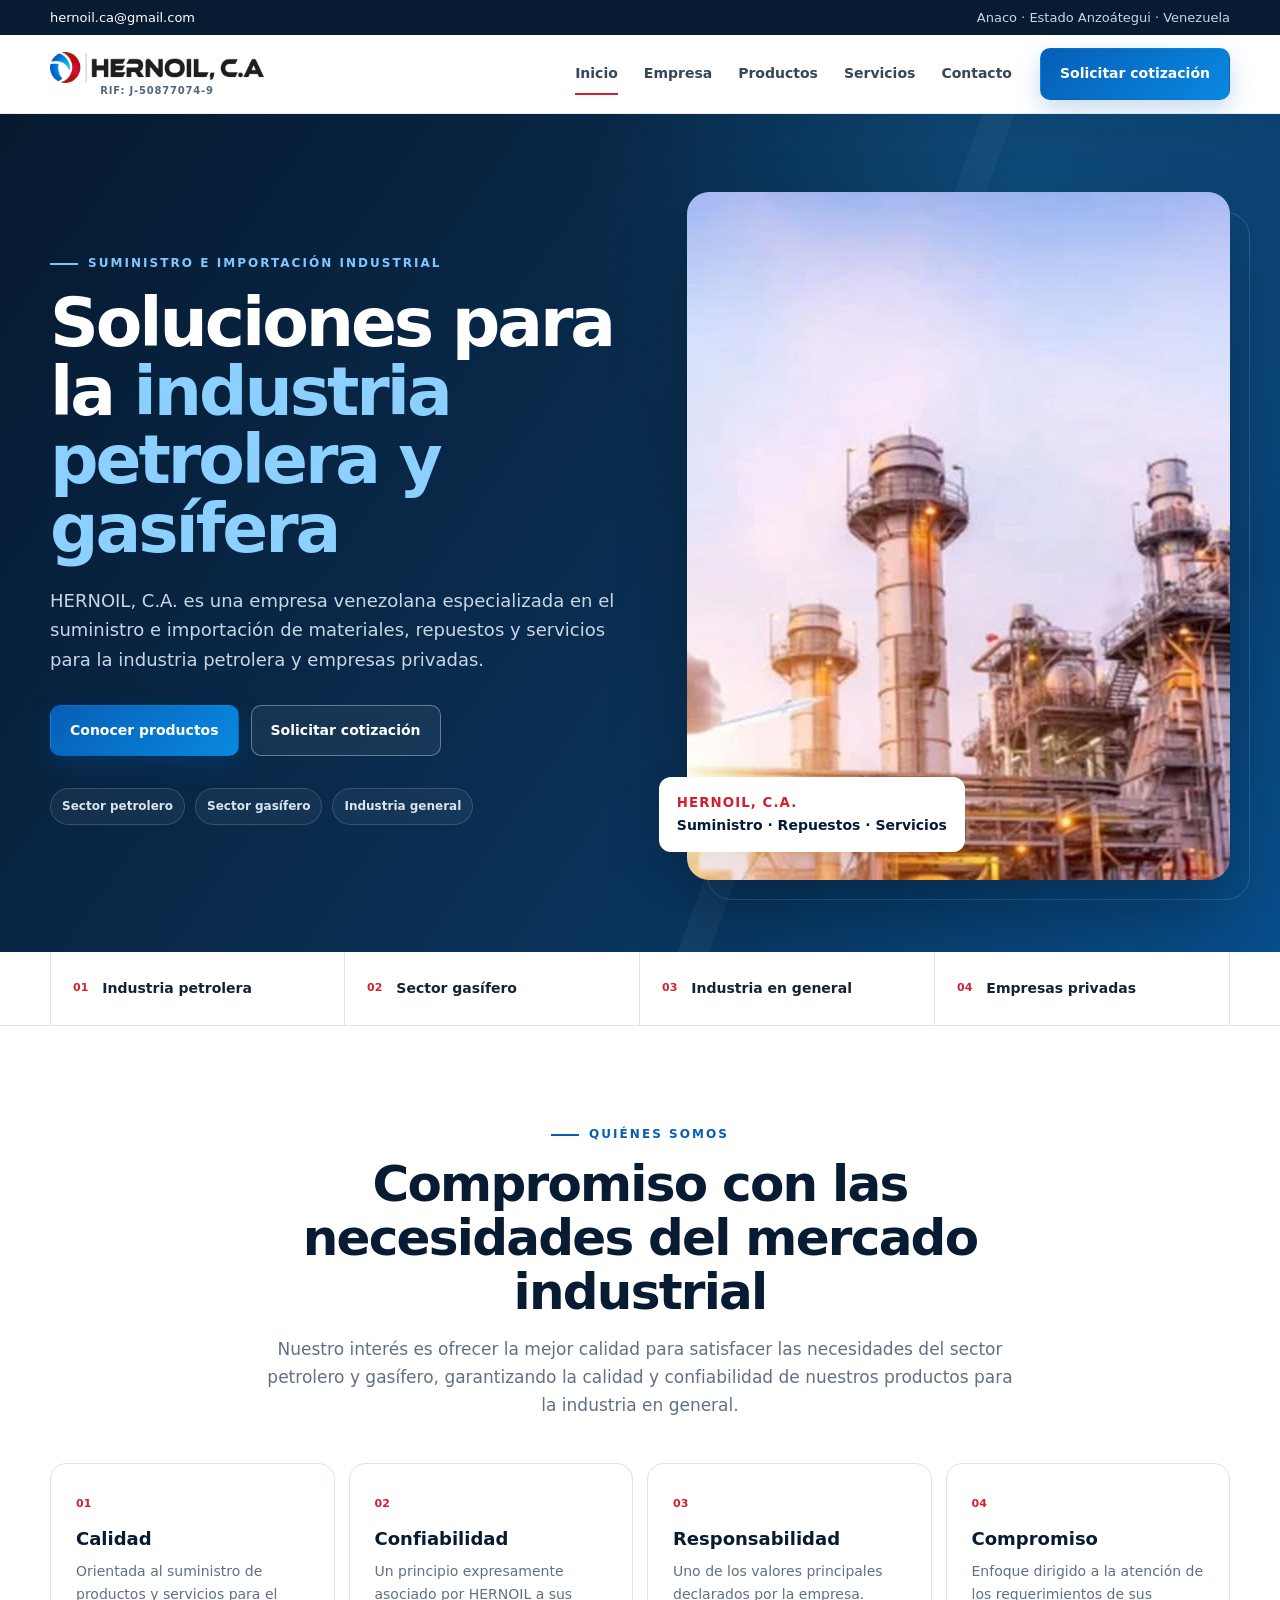
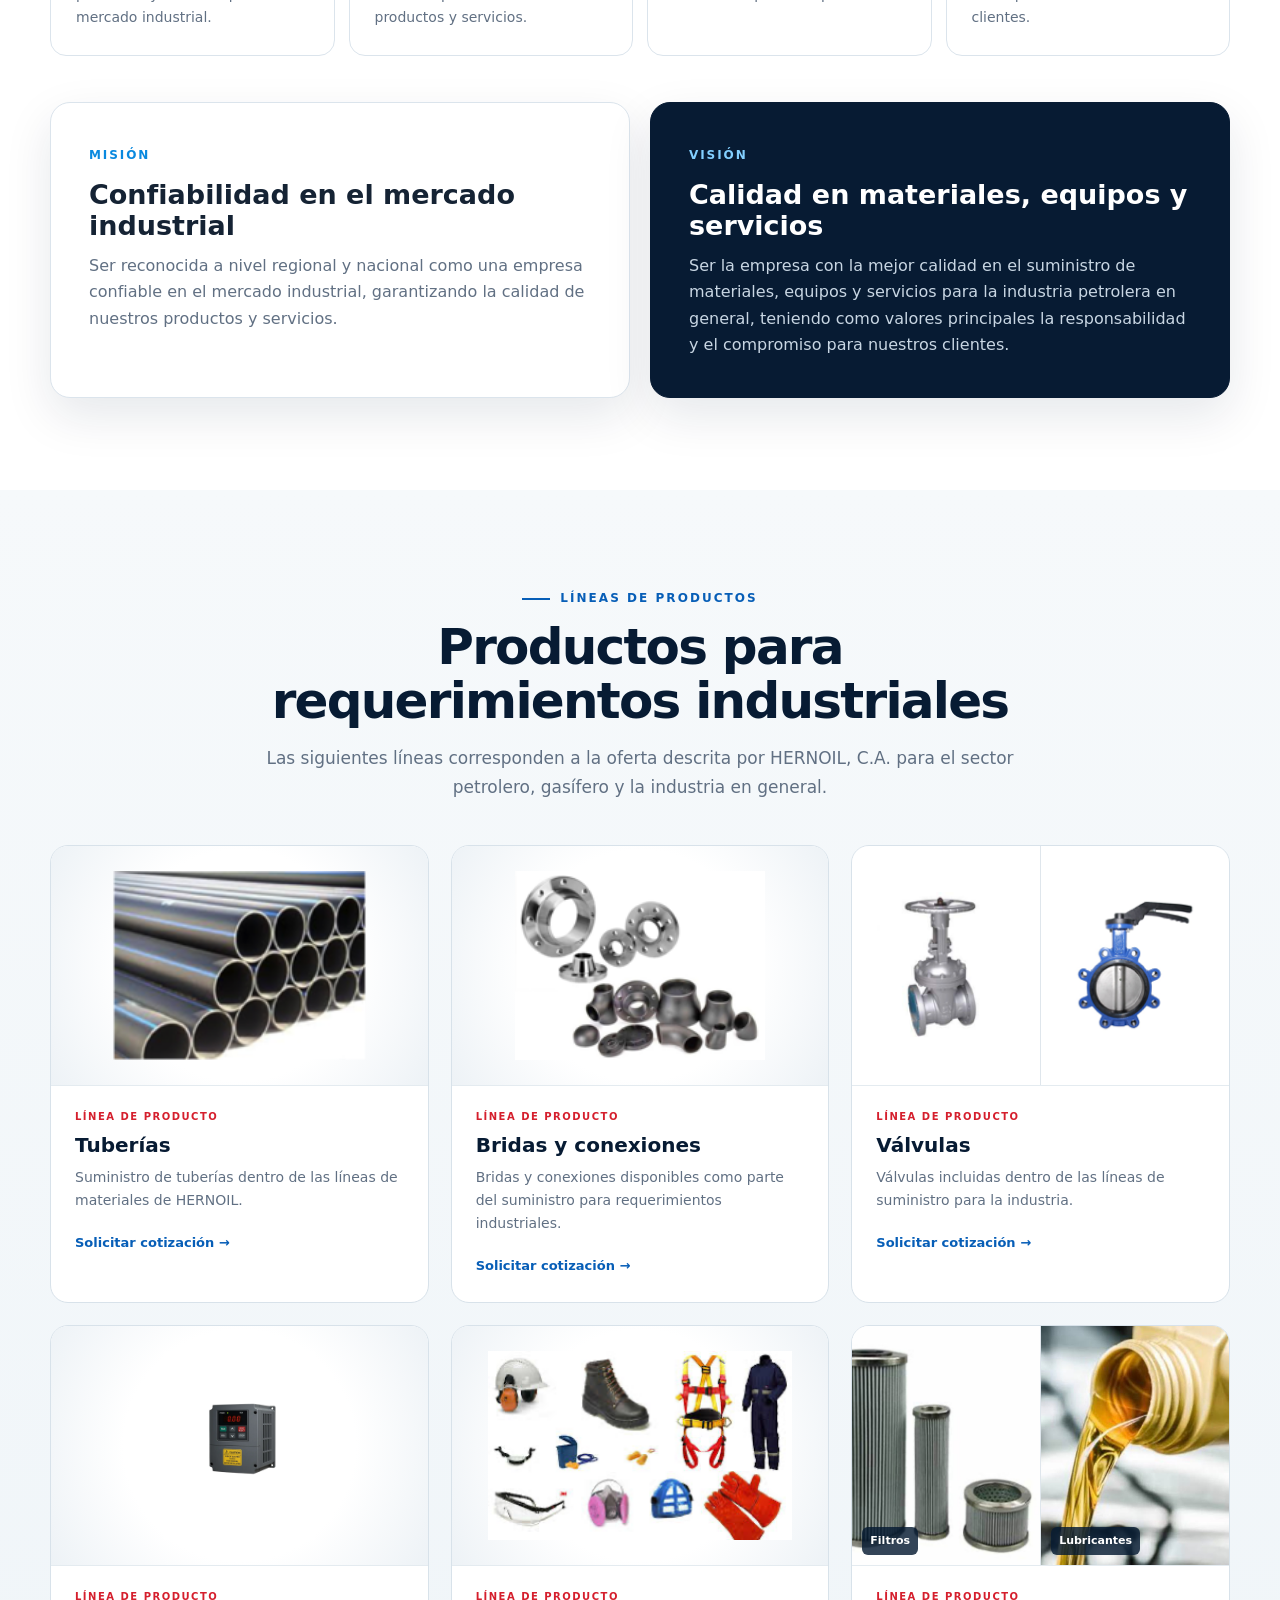
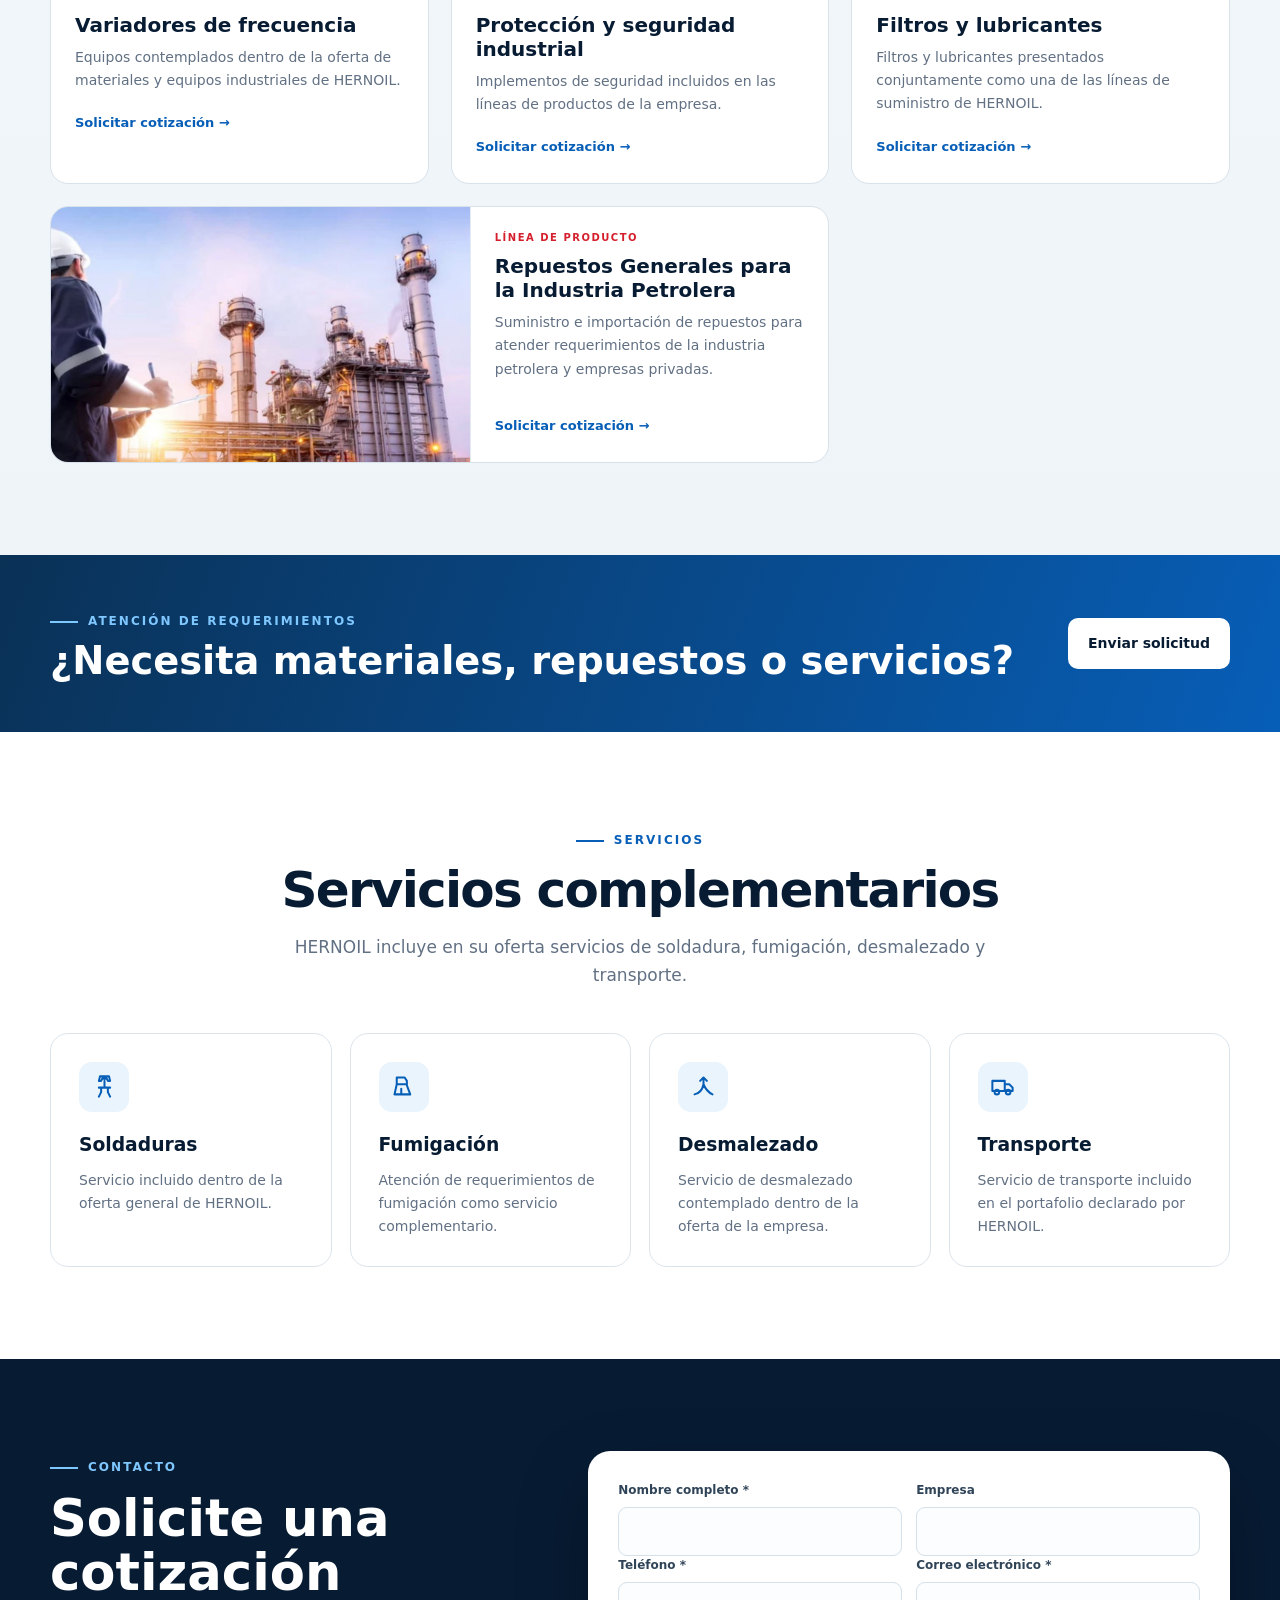
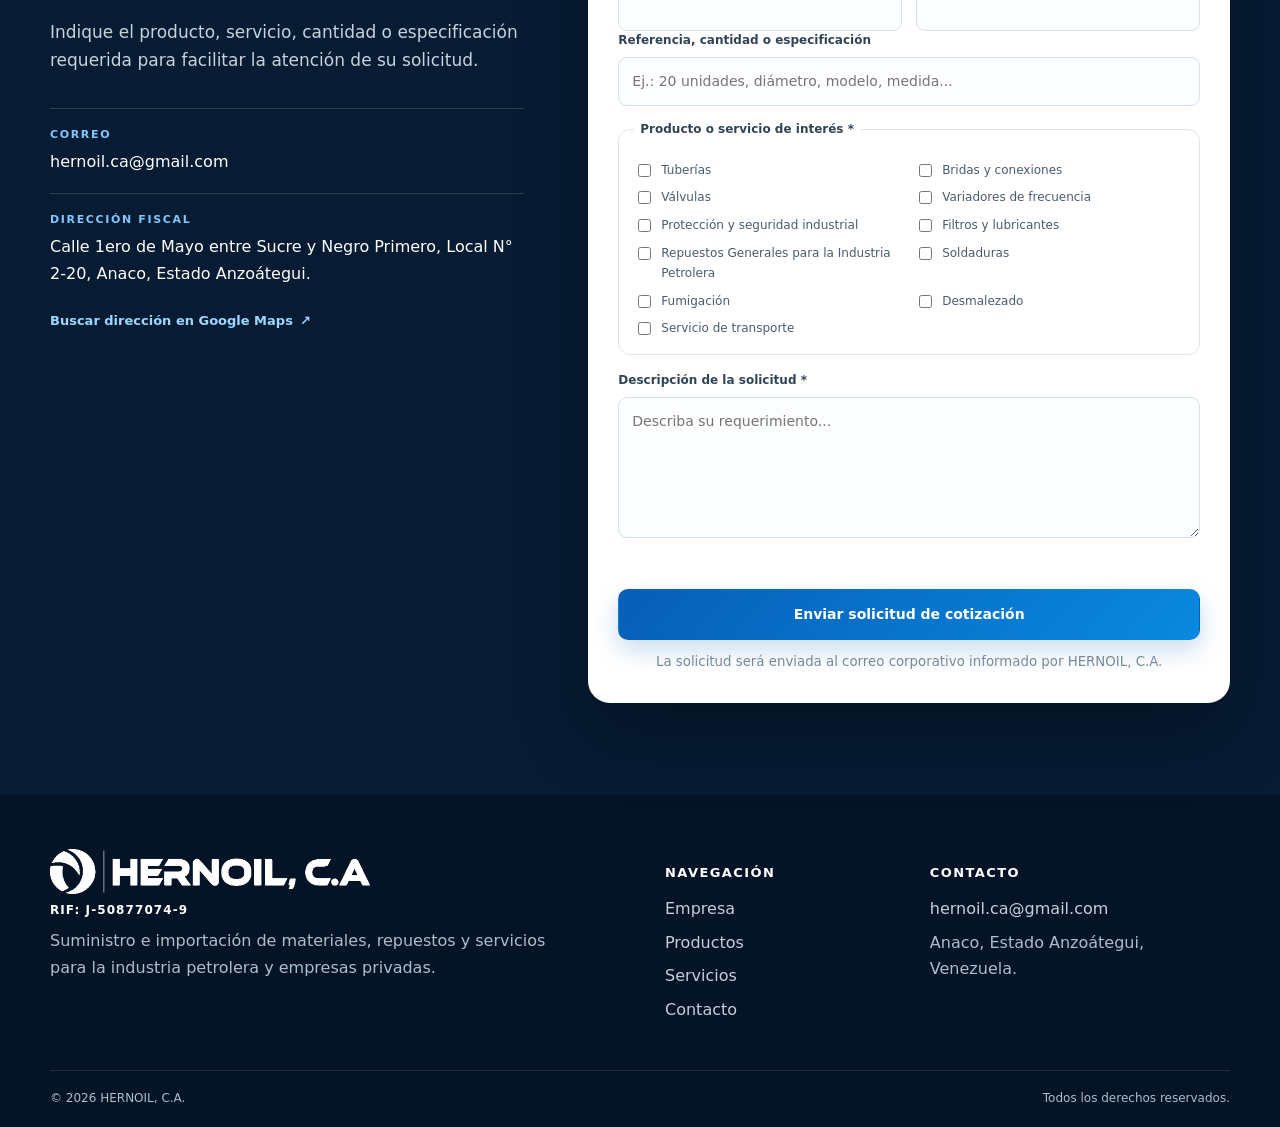
==== index.html @ 05913f34 "Add files via upload" ====
<!doctype html>
<html lang="es">
<head>
  <meta charset="utf-8">
  <meta name="viewport" content="width=device-width, initial-scale=1">
  <meta name="theme-color" content="#071b33">
  <meta name="description" content="HERNOIL, C.A. ofrece suministro e importación de tuberías, válvulas, repuestos, filtros, lubricantes y servicios para la industria petrolera y gasífera en Venezuela.">
  <meta name="robots" content="index,follow,max-image-preview:large,max-snippet:-1,max-video-preview:-1">
  <link rel="canonical" href="https://hernoil.com/">
  <link rel="alternate" hreflang="es-VE" href="https://hernoil.com/">
  <link rel="alternate" hreflang="x-default" href="https://hernoil.com/">

  <meta property="og:type" content="website">
  <meta property="og:locale" content="es_VE">
  <meta property="og:site_name" content="HERNOIL, C.A.">
  <meta property="og:title" content="HERNOIL, C.A. | Suministros para la Industria Petrolera en Venezuela">
  <meta property="og:description" content="Tuberías, válvulas, repuestos, filtros, lubricantes y servicios para la industria petrolera y gasífera.">
  <meta property="og:url" content="https://hernoil.com/">
  <meta property="og:image" content="https://hernoil.com/images/repuestos-industria.jpg">
  <meta property="og:image:alt" content="HERNOIL, C.A. - Suministros para la industria petrolera">

  <meta name="twitter:card" content="summary_large_image">
  <meta name="twitter:title" content="HERNOIL, C.A. | Suministros para la Industria Petrolera en Venezuela">
  <meta name="twitter:description" content="Tuberías, válvulas, repuestos, filtros, lubricantes y servicios para la industria petrolera y gasífera.">
  <meta name="twitter:image" content="https://hernoil.com/images/repuestos-industria.jpg">

  <title>HERNOIL, C.A. | Suministros para la Industria Petrolera en Venezuela</title>
  <link rel="icon" href="images/favicon.png" type="image/png">
  <link rel="stylesheet" href="styles.css">
  <script type="application/ld+json">
  {
    "@context": "https://schema.org",
    "@graph": [
      {
        "@type": "Organization",
        "@id": "https://hernoil.com/#organization",
        "name": "HERNOIL, C.A.",
        "url": "https://hernoil.com/",
        "logo": "https://hernoil.com/images/logo.png",
        "image": "https://hernoil.com/images/repuestos-industria.jpg",
        "email": "hernoil.ca@gmail.com",
        "taxID": "J-50877074-9",
        "description": "Empresa venezolana especializada en el suministro e importación de materiales, repuestos y servicios para la industria petrolera, gasífera y empresas privadas.",
        "address": {
          "@type": "PostalAddress",
          "streetAddress": "Calle 1ero de Mayo entre Sucre y Negro Primero, Local N° 2-20",
          "addressLocality": "Anaco",
          "addressRegion": "Anzoátegui",
          "addressCountry": "VE"
        }
      },
      {
        "@type": "WebSite",
        "@id": "https://hernoil.com/#website",
        "url": "https://hernoil.com/",
        "name": "HERNOIL, C.A.",
        "inLanguage": "es-VE",
        "publisher": {
          "@id": "https://hernoil.com/#organization"
        }
      }
    ]
  }
  </script>
</head>
<body>
  <a class="skip-link" href="#contenido">Ir al contenido</a>

  <div class="utility-bar">
    <div class="container utility-inner">
      <a href="mailto:hernoil.ca@gmail.com">hernoil.ca@gmail.com</a>
      <span>Anaco · Estado Anzoátegui · Venezuela</span>
    </div>
  </div>

  <header class="site-header" id="header">
    <div class="container header-inner">
      <a class="brand" href="#inicio" aria-label="HERNOIL, C.A. - Inicio">
        <img src="images/logo.png" alt="HERNOIL, C.A." width="1180" height="167">
        <span class="brand-rif">RIF: J-50877074-9</span>
      </a>
      <button class="menu-toggle" id="menuToggle" type="button" aria-label="Abrir menú" aria-expanded="false" aria-controls="navPrincipal">
        <span></span><span></span><span></span>
      </button>
      <nav class="nav" id="navPrincipal" aria-label="Navegación principal">
        <a href="#inicio">Inicio</a>
        <a href="#empresa">Empresa</a>
        <a href="#productos">Productos</a>
        <a href="#servicios">Servicios</a>
        <a href="#contacto">Contacto</a>
      </nav>
      <a class="btn btn-primary header-cta" href="#contacto">Solicitar cotización</a>
    </div>
  </header>

  <main id="contenido">
    <section class="hero" id="inicio">
      <div class="hero-grid container">
        <div class="hero-copy reveal">
          <span class="eyebrow eyebrow-light">Suministro e importación industrial</span>
          <h1>Soluciones para la <strong>industria petrolera y gasífera</strong></h1>
          <p>HERNOIL, C.A. es una empresa venezolana especializada en el suministro e importación de materiales, repuestos y servicios para la industria petrolera y empresas privadas.</p>
          <div class="hero-actions">
            <a class="btn btn-primary" href="#productos">Conocer productos</a>
            <a class="btn btn-ghost" href="#contacto">Solicitar cotización</a>
          </div>
          <div class="hero-meta" aria-label="Ámbitos de atención">
            <span>Sector petrolero</span><span>Sector gasífero</span><span>Industria general</span>
          </div>
        </div>
        <div class="hero-visual reveal" aria-hidden="true">
          <img src="images/repuestos-industria.jpg" alt="" width="1130" height="688">
          <div class="hero-visual-card">
            <small>HERNOIL, C.A.</small>
            <strong>Suministro · Repuestos · Servicios</strong>
          </div>
        </div>
      </div>
    </section>

    <section class="sector-strip" aria-label="Sectores atendidos">
      <div class="container sector-grid">
        <div><span>01</span><strong>Industria petrolera</strong></div>
        <div><span>02</span><strong>Sector gasífero</strong></div>
        <div><span>03</span><strong>Industria en general</strong></div>
        <div><span>04</span><strong>Empresas privadas</strong></div>
      </div>
    </section>

    <section class="section" id="empresa">
      <div class="container">
        <div class="section-heading reveal">
          <span class="eyebrow">Quiénes somos</span>
          <h2>Compromiso con las necesidades del mercado industrial</h2>
          <p>Nuestro interés es ofrecer la mejor calidad para satisfacer las necesidades del sector petrolero y gasífero, garantizando la calidad y confiabilidad de nuestros productos para la industria en general.</p>
        </div>

        <div class="values-grid reveal">
          <article><span class="value-index">01</span><h3>Calidad</h3><p>Orientada al suministro de productos y servicios para el mercado industrial.</p></article>
          <article><span class="value-index">02</span><h3>Confiabilidad</h3><p>Un principio expresamente asociado por HERNOIL a sus productos y servicios.</p></article>
          <article><span class="value-index">03</span><h3>Responsabilidad</h3><p>Uno de los valores principales declarados por la empresa.</p></article>
          <article><span class="value-index">04</span><h3>Compromiso</h3><p>Enfoque dirigido a la atención de los requerimientos de sus clientes.</p></article>
        </div>

        <div class="mission-grid">
          <article class="mission-card reveal">
            <span class="mission-label">Misión</span>
            <h3>Confiabilidad en el mercado industrial</h3>
            <p>Ser reconocida a nivel regional y nacional como una empresa confiable en el mercado industrial, garantizando la calidad de nuestros productos y servicios.</p>
          </article>
          <article class="mission-card mission-card-dark reveal">
            <span class="mission-label">Visión</span>
            <h3>Calidad en materiales, equipos y servicios</h3>
            <p>Ser la empresa con la mejor calidad en el suministro de materiales, equipos y servicios para la industria petrolera en general, teniendo como valores principales la responsabilidad y el compromiso para nuestros clientes.</p>
          </article>
        </div>
      </div>
    </section>

    <section class="section section-soft" id="productos">
      <div class="container">
        <div class="section-heading reveal">
          <span class="eyebrow">Líneas de productos</span>
          <h2>Productos para requerimientos industriales</h2>
          <p>Las siguientes líneas corresponden a la oferta descrita por HERNOIL, C.A. para el sector petrolero, gasífero y la industria en general.</p>
        </div>

        <div class="products-grid">
          <article class="product-card reveal">
            <div class="product-media product-media-contain"><img src="images/tuberias.png" alt="Tuberías industriales" loading="lazy"></div>
            <div class="product-body"><span class="product-kicker">Línea de producto</span><h3>Tuberías</h3><p>Suministro de tuberías dentro de las líneas de materiales de HERNOIL.</p><button class="text-link quote-product" data-product="Tuberías">Solicitar cotización <span>→</span></button></div>
          </article>

          <article class="product-card reveal">
            <div class="product-media product-media-contain"><img src="images/bridas-conexiones.png" alt="Bridas y conexiones industriales" loading="lazy"></div>
            <div class="product-body"><span class="product-kicker">Línea de producto</span><h3>Bridas y conexiones</h3><p>Bridas y conexiones disponibles como parte del suministro para requerimientos industriales.</p><button class="text-link quote-product" data-product="Bridas y Conexiones">Solicitar cotización <span>→</span></button></div>
          </article>

          <article class="product-card reveal">
            <div class="product-media product-media-split">
              <img src="images/valvula-compuerta.png" alt="Válvula industrial" loading="lazy">
              <img src="images/valvula-mariposa.png" alt="Válvula mariposa industrial" loading="lazy">
            </div>
            <div class="product-body"><span class="product-kicker">Línea de producto</span><h3>Válvulas</h3><p>Válvulas incluidas dentro de las líneas de suministro para la industria.</p><button class="text-link quote-product" data-product="Válvulas">Solicitar cotización <span>→</span></button></div>
          </article>

          <article class="product-card reveal">
            <div class="product-media product-media-contain"><img src="images/variador-frecuencia.png" alt="Variador de frecuencia" loading="lazy"></div>
            <div class="product-body"><span class="product-kicker">Línea de producto</span><h3>Variadores de frecuencia</h3><p>Equipos contemplados dentro de la oferta de materiales y equipos industriales de HERNOIL.</p><button class="text-link quote-product" data-product="Variadores de Frecuencia">Solicitar cotización <span>→</span></button></div>
          </article>

          <article class="product-card reveal">
            <div class="product-media product-media-contain"><img src="images/seguridad-industrial.png" alt="Implementos de protección y seguridad industrial" loading="lazy"></div>
            <div class="product-body"><span class="product-kicker">Línea de producto</span><h3>Protección y seguridad industrial</h3><p>Implementos de seguridad incluidos en las líneas de productos de la empresa.</p><button class="text-link quote-product" data-product="Protección y Seguridad Industrial">Solicitar cotización <span>→</span></button></div>
          </article>

          <article class="product-card product-card-featured reveal">
            <div class="product-media product-media-duo">
              <figure><img src="images/filtros.jpg" alt="Filtros industriales" loading="lazy"><figcaption>Filtros</figcaption></figure>
              <figure><img src="images/lubricantes.jpg" alt="Lubricantes" loading="lazy"><figcaption>Lubricantes</figcaption></figure>
            </div>
            <div class="product-body"><span class="product-kicker">Línea de producto</span><h3>Filtros y lubricantes</h3><p>Filtros y lubricantes presentados conjuntamente como una de las líneas de suministro de HERNOIL.</p><button class="text-link quote-product" data-product="Filtros y Lubricantes">Solicitar cotización <span>→</span></button></div>
          </article>

          <article class="product-card product-card-wide reveal">
            <div class="product-media product-media-cover"><img src="images/repuestos-industria.jpg" alt="Instalación de la industria petrolera" loading="lazy"></div>
            <div class="product-body"><span class="product-kicker">Línea de producto</span><h3>Repuestos Generales para la Industria Petrolera</h3><p>Suministro e importación de repuestos para atender requerimientos de la industria petrolera y empresas privadas.</p><button class="text-link quote-product" data-product="Repuestos Generales para la Industria Petrolera">Solicitar cotización <span>→</span></button></div>
          </article>
        </div>
      </div>
    </section>

    <section class="cta-band">
      <div class="container cta-band-inner reveal">
        <div><span class="eyebrow eyebrow-light">Atención de requerimientos</span><h2>¿Necesita materiales, repuestos o servicios?</h2></div>
        <a href="#contacto" class="btn btn-light">Enviar solicitud</a>
      </div>
    </section>

    <section class="section" id="servicios">
      <div class="container">
        <div class="section-heading reveal">
          <span class="eyebrow">Servicios</span>
          <h2>Servicios complementarios</h2>
          <p>HERNOIL incluye en su oferta servicios de soldadura, fumigación, desmalezado y transporte.</p>
        </div>
        <div class="services-grid">
          <article class="service-card reveal"><div class="service-icon" aria-hidden="true"><svg viewBox="0 0 24 24"><path d="M8 3h8l1 4h-2l-1-2h-4L9 7H7l1-4Zm4 4v5m-5 1h10m-8 0v4l-2 4m8-8v4l2 4"/></svg></div><h3>Soldaduras</h3><p>Servicio incluido dentro de la oferta general de HERNOIL.</p></article>
          <article class="service-card reveal"><div class="service-icon" aria-hidden="true"><svg viewBox="0 0 24 24"><path d="M6 4h7l2 3v4m-9-7v6m0 0h9m-9 0-2 9h14l-3-8m-5 3v4"/></svg></div><h3>Fumigación</h3><p>Atención de requerimientos de fumigación como servicio complementario.</p></article>
          <article class="service-card reveal"><div class="service-icon" aria-hidden="true"><svg viewBox="0 0 24 24"><path d="M4 19c5-1 7-4 8-9 2 5 4 7 8 9M12 10V4m-3 3 3-3 3 3"/></svg></div><h3>Desmalezado</h3><p>Servicio de desmalezado contemplado dentro de la oferta de la empresa.</p></article>
          <article class="service-card reveal"><div class="service-icon" aria-hidden="true"><svg viewBox="0 0 24 24"><path d="M3 7h11v9H3V7Zm11 3h4l3 3v3h-7v-6ZM7 19a2 2 0 1 0 0-4 2 2 0 0 0 0 4Zm10 0a2 2 0 1 0 0-4 2 2 0 0 0 0 4Z"/></svg></div><h3>Transporte</h3><p>Servicio de transporte incluido en el portafolio declarado por HERNOIL.</p></article>
        </div>
      </div>
    </section>

    <section class="section section-contact" id="contacto">
      <div class="container contact-grid">
        <div class="contact-copy reveal">
          <span class="eyebrow eyebrow-light">Contacto</span>
          <h2>Solicite una cotización</h2>
          <p>Indique el producto, servicio, cantidad o especificación requerida para facilitar la atención de su solicitud.</p>
          <div class="contact-list">
            <div><span>Correo</span><a href="mailto:hernoil.ca@gmail.com">hernoil.ca@gmail.com</a></div>
            <div><span>Dirección fiscal</span><p>Calle 1ero de Mayo entre Sucre y Negro Primero, Local N° 2-20, Anaco, Estado Anzoátegui.</p></div>
          </div>
          <a class="map-link" target="_blank" rel="noopener noreferrer" href="https://www.google.com/maps/search/?api=1&query=Calle+1ero+de+Mayo+entre+Sucre+y+Negro+Primero+Anaco+Anzoategui+Venezuela">Buscar dirección en Google Maps <span>↗</span></a>
        </div>

        <form class="quote-form reveal" id="cotizacionForm" action="https://formsubmit.co/hernoil.ca@gmail.com" method="POST">
          <input type="hidden" name="_subject" value="Nueva solicitud de cotización - HERNOIL, C.A.">
          <input type="hidden" name="_captcha" value="false">
          <input type="hidden" name="_template" value="table">
          <input type="hidden" name="Productos_y_servicios_seleccionados" id="seleccionResumen">
          <div class="form-row">
            <label><span>Nombre completo *</span><input type="text" name="Nombre" autocomplete="name" required></label>
            <label><span>Empresa</span><input type="text" name="Empresa" autocomplete="organization"></label>
          </div>
          <div class="form-row">
            <label><span>Teléfono *</span><input type="tel" name="Telefono" autocomplete="tel" required></label>
            <label><span>Correo electrónico *</span><input type="email" name="Correo" autocomplete="email" required></label>
          </div>
          <label><span>Referencia, cantidad o especificación</span><input type="text" name="Referencia_o_cantidad" placeholder="Ej.: 20 unidades, diámetro, modelo, medida..."></label>
          <fieldset>
            <legend>Producto o servicio de interés *</legend>
            <div class="checks">
              <label><input type="checkbox" name="Interes" value="Tuberías"> Tuberías</label>
              <label><input type="checkbox" name="Interes" value="Bridas y Conexiones"> Bridas y conexiones</label>
              <label><input type="checkbox" name="Interes" value="Válvulas"> Válvulas</label>
              <label><input type="checkbox" name="Interes" value="Variadores de Frecuencia"> Variadores de frecuencia</label>
              <label><input type="checkbox" name="Interes" value="Protección y Seguridad Industrial"> Protección y seguridad industrial</label>
              <label><input type="checkbox" name="Interes" value="Filtros y Lubricantes"> Filtros y lubricantes</label>
              <label><input type="checkbox" name="Interes" value="Repuestos Generales para la Industria Petrolera"> Repuestos Generales para la Industria Petrolera</label>
              <label><input type="checkbox" name="Interes" value="Soldaduras"> Soldaduras</label>
              <label><input type="checkbox" name="Interes" value="Fumigación"> Fumigación</label>
              <label><input type="checkbox" name="Interes" value="Desmalezado"> Desmalezado</label>
              <label><input type="checkbox" name="Interes" value="Servicio de Transporte"> Servicio de transporte</label>
            </div>
          </fieldset>
          <label><span>Descripción de la solicitud *</span><textarea name="Mensaje" rows="5" required placeholder="Describa su requerimiento..."></textarea></label>
          <p class="form-error" id="formError" role="alert" aria-live="polite"></p>
          <button class="btn btn-primary btn-block" type="submit">Enviar solicitud de cotización</button>
          <small class="form-note">La solicitud será enviada al correo corporativo informado por HERNOIL, C.A.</small>
        </form>
      </div>
    </section>
  </main>

  <footer class="site-footer">
    <div class="container footer-grid">
      <div class="footer-brand"><img src="images/logo.png" alt="HERNOIL, C.A." width="1180" height="167"><div class="footer-rif">RIF: J-50877074-9</div><p>Suministro e importación de materiales, repuestos y servicios para la industria petrolera y empresas privadas.</p></div>
      <div><h3>Navegación</h3><a href="#empresa">Empresa</a><a href="#productos">Productos</a><a href="#servicios">Servicios</a><a href="#contacto">Contacto</a></div>
      <div><h3>Contacto</h3><a href="mailto:hernoil.ca@gmail.com">hernoil.ca@gmail.com</a><p>Anaco, Estado Anzoátegui, Venezuela.</p></div>
    </div>
    <div class="container footer-bottom"><span>© <span id="year"></span> HERNOIL, C.A.</span><span>Todos los derechos reservados.</span></div>
  </footer>

  <script src="script.js" defer></script>
</body>
</html>
---- styles.css ----
:root{--navy:#071b33;--navy2:#0b2747;--blue:#075eb7;--blue2:#0989df;--red:#d51f2d;--ink:#152334;--muted:#617083;--line:#dbe4ec;--soft:#f3f7fa;--white:#fff;--shadow:0 18px 48px rgba(8,31,55,.10);--radius:20px;--container:1180px}
*{box-sizing:border-box}html{scroll-behavior:smooth}body{margin:0;font-family:Inter,"Segoe UI",system-ui,-apple-system,sans-serif;color:var(--ink);background:#fff;line-height:1.65}img{max-width:100%;display:block}a{color:inherit}.container{width:min(var(--container),calc(100% - 40px));margin-inline:auto}.skip-link{position:fixed;left:16px;top:-60px;z-index:9999;background:#fff;color:#000;padding:10px 14px;border-radius:8px}.skip-link:focus{top:16px}.utility-bar{background:var(--navy);color:#c8d7e5;font-size:13px}.utility-inner{min-height:35px;display:flex;justify-content:space-between;align-items:center;gap:20px}.utility-inner a{text-decoration:none;color:#fff}.site-header{position:sticky;top:0;z-index:100;background:rgba(255,255,255,.96);backdrop-filter:blur(16px);border-bottom:1px solid rgba(10,44,73,.08)}.header-inner{height:78px;display:flex;align-items:center;gap:28px}.brand{display:flex;width:214px;flex:none;flex-direction:column;align-items:center;text-decoration:none}.brand img{width:100%;height:auto}.brand-rif{margin-top:3px;font-size:10px;line-height:1;font-weight:800;letter-spacing:.08em;color:#53677a;white-space:nowrap}.nav{display:flex;align-items:center;gap:26px;margin-left:auto}.nav a{text-decoration:none;font-size:14px;font-weight:700;color:#34475c;position:relative}.nav a:after{content:"";position:absolute;left:0;right:100%;bottom:-9px;height:2px;background:var(--red);transition:.25s}.nav a:hover:after,.nav a.active:after{right:0}.header-cta{white-space:nowrap}.menu-toggle{display:none}.btn{display:inline-flex;align-items:center;justify-content:center;gap:8px;border:1px solid transparent;border-radius:10px;padding:13px 19px;font:inherit;font-size:14px;font-weight:800;text-decoration:none;cursor:pointer;transition:transform .2s,background .2s,border .2s}.btn:hover{transform:translateY(-2px)}.btn-primary{background:linear-gradient(135deg,var(--blue),var(--blue2));color:#fff;box-shadow:0 10px 25px rgba(7,94,183,.22)}.btn-ghost{border-color:rgba(255,255,255,.35);color:#fff;background:rgba(255,255,255,.06)}.btn-light{background:#fff;color:var(--navy)}.btn-block{width:100%}.hero{position:relative;overflow:hidden;background:linear-gradient(125deg,#06192f 0%,#0a3157 60%,#074f8d 100%);color:#fff;padding:78px 0 72px}.hero:before{content:"";position:absolute;inset:0;background:radial-gradient(circle at 80% 10%,rgba(26,160,235,.24),transparent 34%),linear-gradient(110deg,transparent 0 62%,rgba(255,255,255,.04) 62% 64%,transparent 64%)}.hero-grid{position:relative;display:grid;grid-template-columns:1.03fr .97fr;align-items:center;gap:60px}.eyebrow{display:inline-flex;align-items:center;gap:10px;color:var(--blue);font-size:12px;font-weight:900;text-transform:uppercase;letter-spacing:.17em}.eyebrow:before{content:"";width:28px;height:2px;background:currentColor}.eyebrow-light{color:#7fc8ff}.hero h1{font-size:clamp(42px,5.3vw,72px);line-height:1.01;letter-spacing:-.045em;margin:16px 0 22px;max-width:760px}.hero h1 strong{font-weight:800;color:#8bd0ff}.hero-copy>p{font-size:18px;color:#c9d7e5;max-width:640px;margin:0 0 30px}.hero-actions{display:flex;gap:12px;flex-wrap:wrap}.hero-meta{display:flex;gap:10px;flex-wrap:wrap;margin-top:32px}.hero-meta span{font-size:12px;font-weight:700;color:#d8e5ef;border:1px solid rgba(255,255,255,.15);background:rgba(255,255,255,.05);padding:8px 11px;border-radius:999px}.hero-visual{position:relative;min-width:0}.hero-visual:before{content:"";position:absolute;inset:20px -20px -20px 20px;border:1px solid rgba(127,200,255,.24);border-radius:24px}.hero-visual img{position:relative;width:100%;aspect-ratio:1.18/1;object-fit:cover;object-position:50% 50%;border-radius:22px;box-shadow:0 35px 70px rgba(0,0,0,.28)}.hero-visual-card{position:absolute;left:-28px;bottom:28px;background:#fff;color:var(--navy);padding:15px 18px;border-radius:12px;box-shadow:var(--shadow)}.hero-visual-card small{display:block;color:var(--red);font-weight:900;letter-spacing:.08em}.hero-visual-card strong{display:block;font-size:14px}.sector-strip{background:#fff;border-bottom:1px solid var(--line)}.sector-grid{display:grid;grid-template-columns:repeat(4,1fr)}.sector-grid>div{padding:25px 22px;border-right:1px solid var(--line);display:flex;align-items:center;gap:14px}.sector-grid>div:first-child{border-left:1px solid var(--line)}.sector-grid span{font-size:11px;font-weight:900;color:var(--red)}.sector-grid strong{font-size:14px}.section{padding:92px 0;scroll-margin-top:105px}.section-soft{background:linear-gradient(180deg,#f6f9fb,#eef4f8)}.section-heading{max-width:760px;margin:0 auto 44px;text-align:center}.section-heading .eyebrow{justify-content:center}.section-heading h2{font-size:clamp(32px,4vw,50px);line-height:1.08;letter-spacing:-.035em;margin:12px 0 16px;color:var(--navy)}.section-heading p{margin:0;color:var(--muted);font-size:17px}.values-grid{display:grid;grid-template-columns:repeat(4,1fr);gap:14px;margin-bottom:46px}.values-grid article{position:relative;border:1px solid var(--line);background:#fff;padding:25px;border-radius:16px}.value-index{font-size:11px;color:var(--red);font-weight:900}.values-grid h3{margin:8px 0 7px;font-size:18px;color:var(--navy)}.values-grid p{margin:0;color:var(--muted);font-size:14px}.mission-grid{display:grid;grid-template-columns:1fr 1fr;gap:20px}.mission-card{border:1px solid var(--line);border-radius:var(--radius);padding:38px;background:#fff;box-shadow:var(--shadow)}.mission-card-dark{background:var(--navy);color:#fff;border-color:var(--navy)}.mission-label{font-size:12px;font-weight:900;text-transform:uppercase;letter-spacing:.16em;color:var(--blue2)}.mission-card-dark .mission-label{color:#83d0ff}.mission-card h3{font-size:27px;line-height:1.15;margin:12px 0 12px}.mission-card p{margin:0;color:var(--muted)}.mission-card-dark p{color:#c8d6e3}.products-grid{display:grid;grid-template-columns:repeat(3,1fr);gap:22px}.product-card{background:#fff;border:1px solid #d8e2ea;border-radius:18px;overflow:hidden;display:flex;flex-direction:column;min-width:0;transition:transform .25s,box-shadow .25s}.product-card:hover{transform:translateY(-5px);box-shadow:var(--shadow)}.product-card-wide{grid-column:span 2;display:grid;grid-template-columns:1.08fr .92fr}.product-media{height:240px;background:#f8fafc;border-bottom:1px solid #e4ebf0;overflow:hidden}.product-media-contain{display:flex;align-items:center;justify-content:center;padding:25px;background:radial-gradient(circle at center,#fff 0 52%,#edf2f6 100%)}.product-media-contain img{width:100%;height:100%;object-fit:contain}.product-media-split{display:grid;grid-template-columns:1fr 1fr;gap:1px;background:#dfe6ec}.product-media-split img{width:100%;height:100%;object-fit:contain;background:#fff;padding:24px}.product-media-duo{display:grid;grid-template-columns:1fr 1fr;gap:1px;background:#dfe6ec}.product-media-duo figure{position:relative;margin:0;overflow:hidden;background:#fff}.product-media-duo img{width:100%;height:100%;object-fit:cover;object-position:center}.product-media-duo figure:first-child img{object-position:54% 50%}.product-media-duo figcaption{position:absolute;left:10px;bottom:10px;background:rgba(7,27,51,.82);color:#fff;padding:5px 8px;border-radius:6px;font-size:11px;font-weight:800}.product-media-cover{height:auto;min-height:100%;border-bottom:0;border-right:1px solid #e4ebf0}.product-media-cover img{width:100%;height:100%;object-fit:cover}.product-body{padding:23px 24px 25px;display:flex;flex-direction:column;align-items:flex-start}.product-kicker{font-size:10px;text-transform:uppercase;letter-spacing:.15em;font-weight:900;color:var(--red)}.product-body h3{font-size:20px;line-height:1.2;margin:8px 0 9px;color:var(--navy)}.product-body p{font-size:14px;color:var(--muted);margin:0 0 20px}.text-link{margin-top:auto;border:0;background:none;padding:0;color:var(--blue);font:inherit;font-size:13px;font-weight:900;cursor:pointer}.text-link span{transition:margin .2s}.text-link:hover span{margin-left:5px}.cta-band{background:linear-gradient(110deg,#0a3156,#075eb7);color:#fff;padding:50px 0}.cta-band-inner{display:flex;align-items:center;justify-content:space-between;gap:32px}.cta-band h2{margin:8px 0 0;font-size:clamp(28px,3vw,42px);line-height:1.1}.services-grid{display:grid;grid-template-columns:repeat(4,1fr);gap:18px}.service-card{border:1px solid var(--line);border-radius:18px;padding:28px;background:#fff}.service-icon{width:50px;height:50px;border-radius:13px;background:#e9f4fd;color:var(--blue);display:grid;place-items:center;margin-bottom:18px}.service-icon svg{width:27px;height:27px;fill:none;stroke:currentColor;stroke-width:1.8;stroke-linecap:round;stroke-linejoin:round}.service-card h3{margin:0 0 8px;color:var(--navy)}.service-card p{margin:0;color:var(--muted);font-size:14px}.section-contact{background:var(--navy);color:#fff}.contact-grid{display:grid;grid-template-columns:.85fr 1.15fr;gap:64px;align-items:start}.contact-copy h2{font-size:clamp(36px,4vw,54px);line-height:1.05;margin:14px 0 18px}.contact-copy>p{color:#c5d3df;font-size:17px}.contact-list{margin:34px 0 20px;display:grid;gap:18px}.contact-list div{border-top:1px solid rgba(255,255,255,.15);padding-top:17px}.contact-list span{display:block;color:#7fc8ff;font-size:11px;text-transform:uppercase;letter-spacing:.15em;font-weight:900;margin-bottom:5px}.contact-list p,.contact-list a{margin:0;color:#fff;text-decoration:none}.map-link{display:inline-flex;gap:7px;color:#9bd7ff;text-decoration:none;font-weight:800;font-size:13px}.quote-form{background:#fff;color:var(--ink);border-radius:22px;padding:30px;box-shadow:0 30px 70px rgba(0,0,0,.25)}.form-row{display:grid;grid-template-columns:1fr 1fr;gap:14px}.quote-form label>span,.quote-form legend{display:block;font-size:12px;font-weight:800;color:#304458;margin-bottom:6px}.quote-form input[type=text],.quote-form input[type=email],.quote-form input[type=tel],.quote-form textarea{width:100%;border:1px solid #d5e0e8;border-radius:9px;padding:12px 13px;font:inherit;font-size:14px;background:#fbfdfe;outline:none;transition:.2s}.quote-form input:focus,.quote-form textarea:focus{border-color:var(--blue2);box-shadow:0 0 0 3px rgba(9,137,223,.12)}.quote-form>label{display:block;margin-bottom:14px}.quote-form fieldset{border:1px solid #dbe5ec;border-radius:12px;padding:15px;margin:3px 0 16px}.quote-form legend{padding:0 6px}.checks{display:grid;grid-template-columns:1fr 1fr;gap:8px 12px}.checks label{font-size:12px;color:#485c6f;display:flex;gap:7px;align-items:flex-start}.checks input{margin-top:3px;accent-color:var(--blue)}.form-error{min-height:20px;margin:0 0 8px;color:#b42318;font-size:12px;font-weight:700}.form-note{display:block;text-align:center;color:#78889a;margin-top:11px}.site-footer{background:#041426;color:#aebdca;padding:54px 0 0}.footer-grid{display:grid;grid-template-columns:1.7fr .65fr .9fr;gap:48px}.footer-brand img{width:320px;max-width:100%;height:auto;filter:brightness(0) invert(1)}.footer-rif{margin-top:7px;font-size:12px;font-weight:800;letter-spacing:.09em;color:#fff}.footer-brand p{max-width:530px}.footer-grid h3{font-size:13px;color:#fff;text-transform:uppercase;letter-spacing:.11em}.footer-grid a{display:block;color:#c2d0dc;text-decoration:none;margin:7px 0}.footer-grid p{margin:7px 0}.footer-bottom{margin-top:40px;border-top:1px solid rgba(255,255,255,.1);padding:18px 0;display:flex;justify-content:space-between;gap:20px;font-size:12px}.reveal{opacity:0;transform:translateY(18px);transition:opacity .6s ease,transform .6s ease}.reveal.visible{opacity:1;transform:none}
@media (max-width:980px){.header-cta{display:none}.menu-toggle{display:flex;margin-left:auto;width:42px;height:42px;border:0;border-radius:10px;background:#eef4f8;flex-direction:column;align-items:center;justify-content:center;gap:4px}.menu-toggle span{display:block;width:20px;height:2px;background:var(--navy);transition:.2s}.menu-toggle.open span:nth-child(1){transform:translateY(6px) rotate(45deg)}.menu-toggle.open span:nth-child(2){opacity:0}.menu-toggle.open span:nth-child(3){transform:translateY(-6px) rotate(-45deg)}.nav{position:absolute;left:20px;right:20px;top:70px;display:none;flex-direction:column;align-items:stretch;gap:0;background:#fff;border:1px solid var(--line);border-radius:14px;padding:9px;box-shadow:var(--shadow)}.nav.open{display:flex}.nav a{padding:12px 13px}.nav a:after{display:none}.hero-grid,.contact-grid{grid-template-columns:1fr}.hero-visual{max-width:760px}.hero-visual img{aspect-ratio:16/9}.sector-grid,.values-grid,.services-grid{grid-template-columns:repeat(2,1fr)}.products-grid{grid-template-columns:repeat(2,1fr)}.product-card-wide{grid-column:span 2}.footer-grid{grid-template-columns:1.4fr 1fr 1fr}}
@media (max-width:650px){.container{width:min(100% - 28px,var(--container))}.utility-inner{justify-content:center}.utility-inner span{display:none}.header-inner{height:68px}.brand{width:185px}.hero{padding:58px 0 48px}.hero-grid{gap:34px}.hero h1{font-size:42px}.hero-copy>p{font-size:16px}.hero-actions .btn{width:100%}.hero-visual-card{left:12px;bottom:12px}.sector-grid{grid-template-columns:1fr 1fr}.sector-grid>div{padding:18px 12px}.sector-grid>div:nth-child(3){border-left:1px solid var(--line)}.section{padding:66px 0}.values-grid,.products-grid,.services-grid,.mission-grid{grid-template-columns:1fr}.product-card-wide{grid-column:auto;display:flex}.product-media-cover{height:240px;min-height:0;border-right:0;border-bottom:1px solid #e4ebf0}.cta-band-inner{align-items:flex-start;flex-direction:column}.contact-grid{gap:38px}.form-row,.checks{grid-template-columns:1fr}.quote-form{padding:22px 18px}.footer-grid{grid-template-columns:1fr}.footer-bottom{flex-direction:column}.product-media{height:220px}}
@media (prefers-reduced-motion:reduce){html{scroll-behavior:auto}.reveal{opacity:1;transform:none;transition:none}.btn,.product-card{transition:none}}
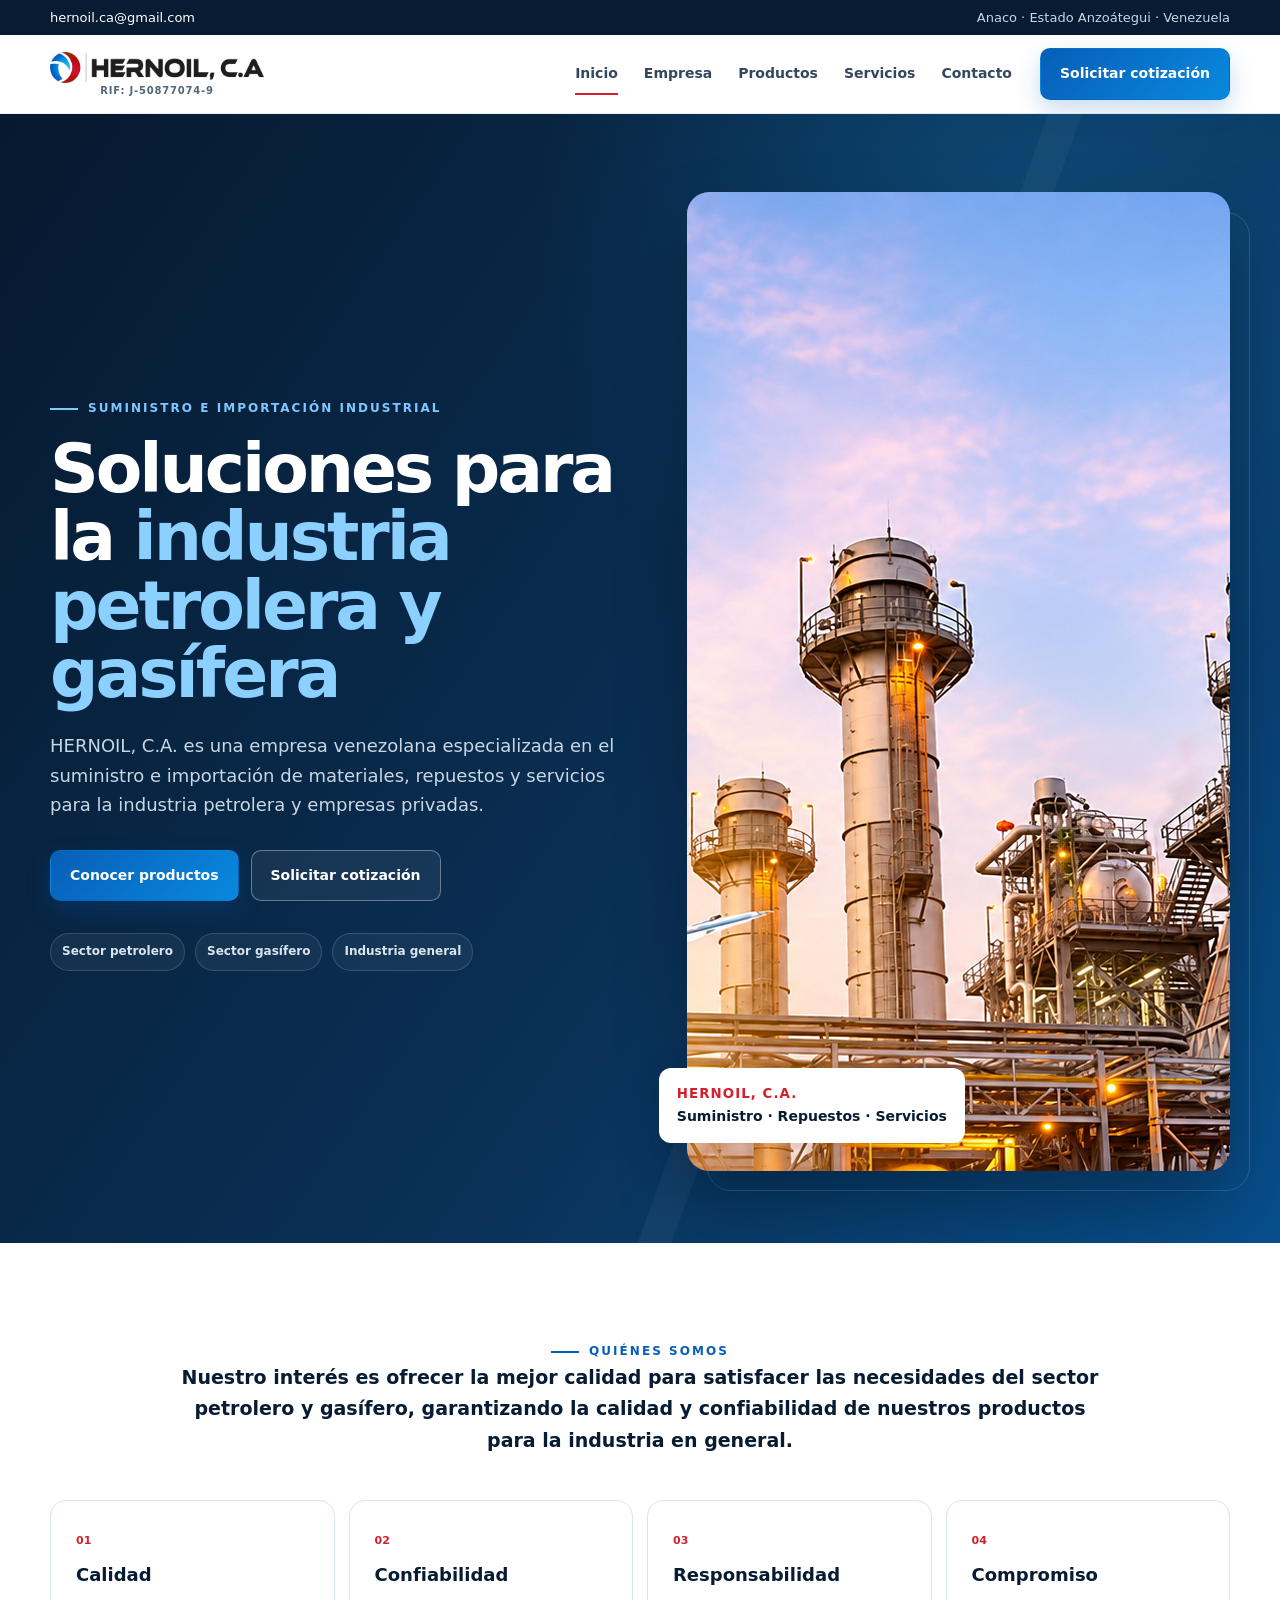
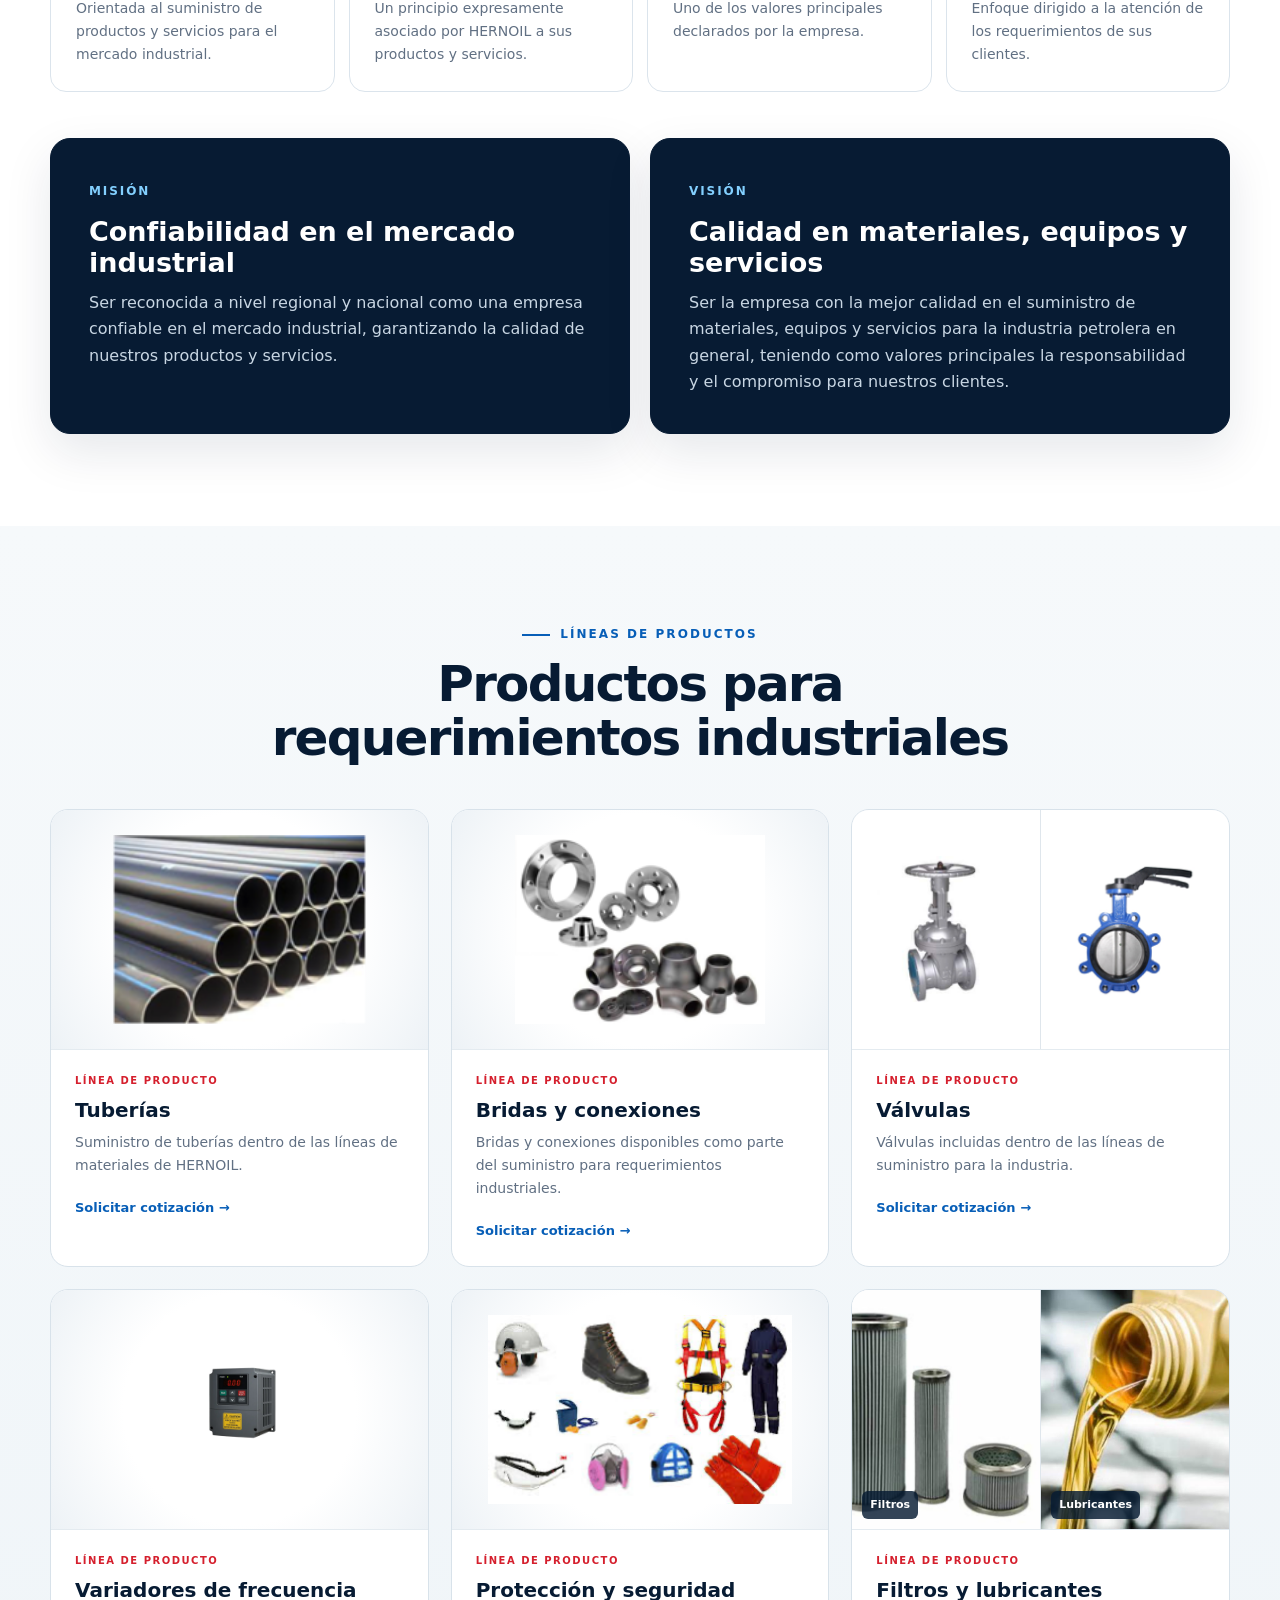
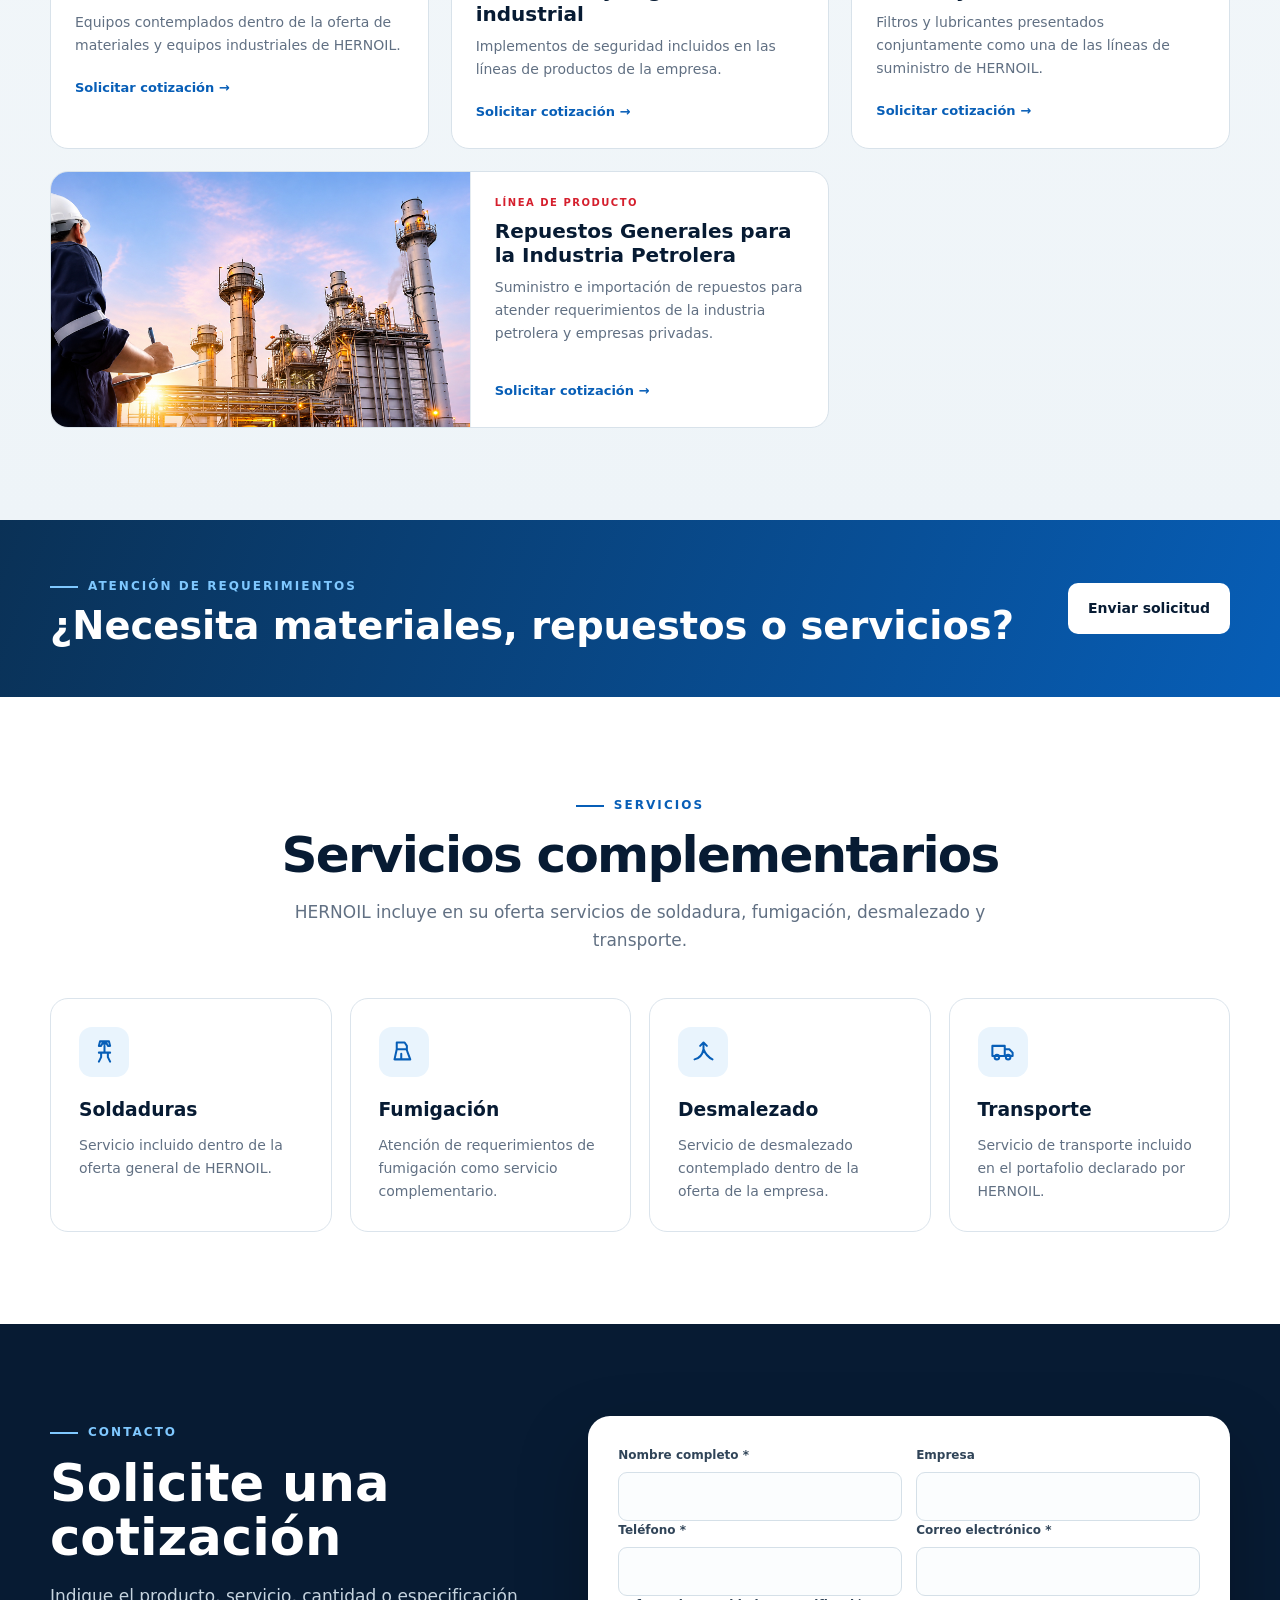
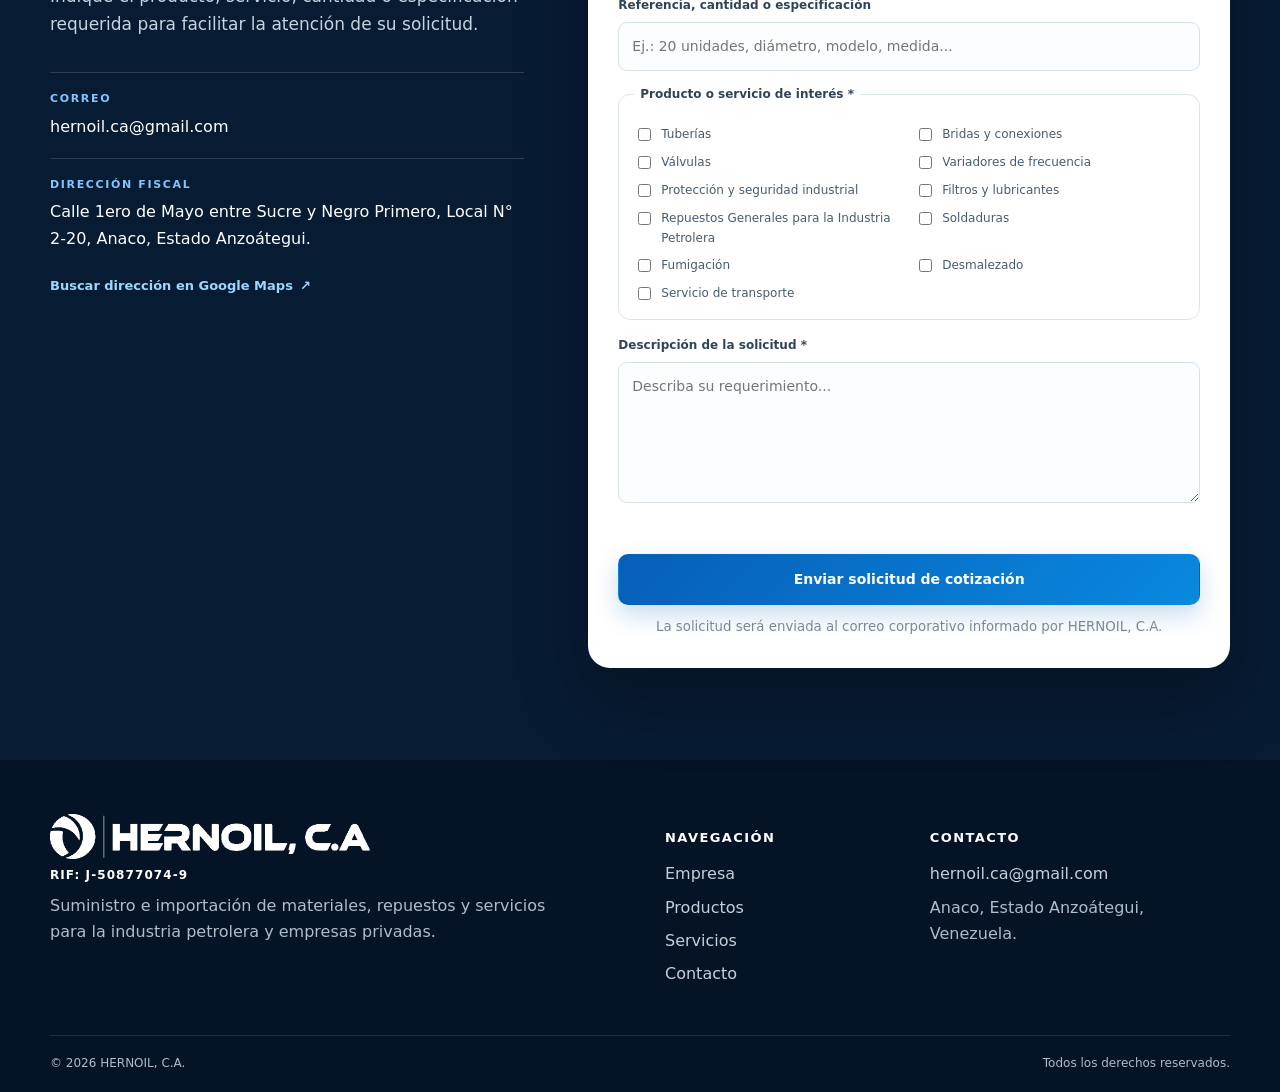
==== commit a0020b30: "Add files via upload" ====
--- a/index.html
+++ b/index.html
@@ -109,7 +109,7 @@
           </div>
         </div>
         <div class="hero-visual reveal" aria-hidden="true">
-          <img src="images/repuestos-industria.jpg" alt="" width="1130" height="688">
+          <img src="images/repuestos-industria.jpg" alt="" width="1607" height="979">
           <div class="hero-visual-card">
             <small>HERNOIL, C.A.</small>
             <strong>Suministro · Repuestos · Servicios</strong>
@@ -118,20 +118,10 @@
       </div>
     </section>
 
-    <section class="sector-strip" aria-label="Sectores atendidos">
-      <div class="container sector-grid">
-        <div><span>01</span><strong>Industria petrolera</strong></div>
-        <div><span>02</span><strong>Sector gasífero</strong></div>
-        <div><span>03</span><strong>Industria en general</strong></div>
-        <div><span>04</span><strong>Empresas privadas</strong></div>
-      </div>
-    </section>
-
     <section class="section" id="empresa">
       <div class="container">
-        <div class="section-heading reveal">
+        <div class="section-heading section-heading-text-only reveal">
           <span class="eyebrow">Quiénes somos</span>
-          <h2>Compromiso con las necesidades del mercado industrial</h2>
           <p>Nuestro interés es ofrecer la mejor calidad para satisfacer las necesidades del sector petrolero y gasífero, garantizando la calidad y confiabilidad de nuestros productos para la industria en general.</p>
         </div>
 
@@ -143,7 +133,7 @@
         </div>
 
         <div class="mission-grid">
-          <article class="mission-card reveal">
+          <article class="mission-card mission-card-dark reveal">
             <span class="mission-label">Misión</span>
             <h3>Confiabilidad en el mercado industrial</h3>
             <p>Ser reconocida a nivel regional y nacional como una empresa confiable en el mercado industrial, garantizando la calidad de nuestros productos y servicios.</p>
@@ -162,7 +152,6 @@
         <div class="section-heading reveal">
           <span class="eyebrow">Líneas de productos</span>
           <h2>Productos para requerimientos industriales</h2>
-          <p>Las siguientes líneas corresponden a la oferta descrita por HERNOIL, C.A. para el sector petrolero, gasífero y la industria en general.</p>
         </div>
 
         <div class="products-grid">
--- a/styles.css
+++ b/styles.css
@@ -1,5 +1,6 @@
 :root{--navy:#071b33;--navy2:#0b2747;--blue:#075eb7;--blue2:#0989df;--red:#d51f2d;--ink:#152334;--muted:#617083;--line:#dbe4ec;--soft:#f3f7fa;--white:#fff;--shadow:0 18px 48px rgba(8,31,55,.10);--radius:20px;--container:1180px}
-*{box-sizing:border-box}html{scroll-behavior:smooth}body{margin:0;font-family:Inter,"Segoe UI",system-ui,-apple-system,sans-serif;color:var(--ink);background:#fff;line-height:1.65}img{max-width:100%;display:block}a{color:inherit}.container{width:min(var(--container),calc(100% - 40px));margin-inline:auto}.skip-link{position:fixed;left:16px;top:-60px;z-index:9999;background:#fff;color:#000;padding:10px 14px;border-radius:8px}.skip-link:focus{top:16px}.utility-bar{background:var(--navy);color:#c8d7e5;font-size:13px}.utility-inner{min-height:35px;display:flex;justify-content:space-between;align-items:center;gap:20px}.utility-inner a{text-decoration:none;color:#fff}.site-header{position:sticky;top:0;z-index:100;background:rgba(255,255,255,.96);backdrop-filter:blur(16px);border-bottom:1px solid rgba(10,44,73,.08)}.header-inner{height:78px;display:flex;align-items:center;gap:28px}.brand{display:flex;width:214px;flex:none;flex-direction:column;align-items:center;text-decoration:none}.brand img{width:100%;height:auto}.brand-rif{margin-top:3px;font-size:10px;line-height:1;font-weight:800;letter-spacing:.08em;color:#53677a;white-space:nowrap}.nav{display:flex;align-items:center;gap:26px;margin-left:auto}.nav a{text-decoration:none;font-size:14px;font-weight:700;color:#34475c;position:relative}.nav a:after{content:"";position:absolute;left:0;right:100%;bottom:-9px;height:2px;background:var(--red);transition:.25s}.nav a:hover:after,.nav a.active:after{right:0}.header-cta{white-space:nowrap}.menu-toggle{display:none}.btn{display:inline-flex;align-items:center;justify-content:center;gap:8px;border:1px solid transparent;border-radius:10px;padding:13px 19px;font:inherit;font-size:14px;font-weight:800;text-decoration:none;cursor:pointer;transition:transform .2s,background .2s,border .2s}.btn:hover{transform:translateY(-2px)}.btn-primary{background:linear-gradient(135deg,var(--blue),var(--blue2));color:#fff;box-shadow:0 10px 25px rgba(7,94,183,.22)}.btn-ghost{border-color:rgba(255,255,255,.35);color:#fff;background:rgba(255,255,255,.06)}.btn-light{background:#fff;color:var(--navy)}.btn-block{width:100%}.hero{position:relative;overflow:hidden;background:linear-gradient(125deg,#06192f 0%,#0a3157 60%,#074f8d 100%);color:#fff;padding:78px 0 72px}.hero:before{content:"";position:absolute;inset:0;background:radial-gradient(circle at 80% 10%,rgba(26,160,235,.24),transparent 34%),linear-gradient(110deg,transparent 0 62%,rgba(255,255,255,.04) 62% 64%,transparent 64%)}.hero-grid{position:relative;display:grid;grid-template-columns:1.03fr .97fr;align-items:center;gap:60px}.eyebrow{display:inline-flex;align-items:center;gap:10px;color:var(--blue);font-size:12px;font-weight:900;text-transform:uppercase;letter-spacing:.17em}.eyebrow:before{content:"";width:28px;height:2px;background:currentColor}.eyebrow-light{color:#7fc8ff}.hero h1{font-size:clamp(42px,5.3vw,72px);line-height:1.01;letter-spacing:-.045em;margin:16px 0 22px;max-width:760px}.hero h1 strong{font-weight:800;color:#8bd0ff}.hero-copy>p{font-size:18px;color:#c9d7e5;max-width:640px;margin:0 0 30px}.hero-actions{display:flex;gap:12px;flex-wrap:wrap}.hero-meta{display:flex;gap:10px;flex-wrap:wrap;margin-top:32px}.hero-meta span{font-size:12px;font-weight:700;color:#d8e5ef;border:1px solid rgba(255,255,255,.15);background:rgba(255,255,255,.05);padding:8px 11px;border-radius:999px}.hero-visual{position:relative;min-width:0}.hero-visual:before{content:"";position:absolute;inset:20px -20px -20px 20px;border:1px solid rgba(127,200,255,.24);border-radius:24px}.hero-visual img{position:relative;width:100%;aspect-ratio:1.18/1;object-fit:cover;object-position:50% 50%;border-radius:22px;box-shadow:0 35px 70px rgba(0,0,0,.28)}.hero-visual-card{position:absolute;left:-28px;bottom:28px;background:#fff;color:var(--navy);padding:15px 18px;border-radius:12px;box-shadow:var(--shadow)}.hero-visual-card small{display:block;color:var(--red);font-weight:900;letter-spacing:.08em}.hero-visual-card strong{display:block;font-size:14px}.sector-strip{background:#fff;border-bottom:1px solid var(--line)}.sector-grid{display:grid;grid-template-columns:repeat(4,1fr)}.sector-grid>div{padding:25px 22px;border-right:1px solid var(--line);display:flex;align-items:center;gap:14px}.sector-grid>div:first-child{border-left:1px solid var(--line)}.sector-grid span{font-size:11px;font-weight:900;color:var(--red)}.sector-grid strong{font-size:14px}.section{padding:92px 0;scroll-margin-top:105px}.section-soft{background:linear-gradient(180deg,#f6f9fb,#eef4f8)}.section-heading{max-width:760px;margin:0 auto 44px;text-align:center}.section-heading .eyebrow{justify-content:center}.section-heading h2{font-size:clamp(32px,4vw,50px);line-height:1.08;letter-spacing:-.035em;margin:12px 0 16px;color:var(--navy)}.section-heading p{margin:0;color:var(--muted);font-size:17px}.values-grid{display:grid;grid-template-columns:repeat(4,1fr);gap:14px;margin-bottom:46px}.values-grid article{position:relative;border:1px solid var(--line);background:#fff;padding:25px;border-radius:16px}.value-index{font-size:11px;color:var(--red);font-weight:900}.values-grid h3{margin:8px 0 7px;font-size:18px;color:var(--navy)}.values-grid p{margin:0;color:var(--muted);font-size:14px}.mission-grid{display:grid;grid-template-columns:1fr 1fr;gap:20px}.mission-card{border:1px solid var(--line);border-radius:var(--radius);padding:38px;background:#fff;box-shadow:var(--shadow)}.mission-card-dark{background:var(--navy);color:#fff;border-color:var(--navy)}.mission-label{font-size:12px;font-weight:900;text-transform:uppercase;letter-spacing:.16em;color:var(--blue2)}.mission-card-dark .mission-label{color:#83d0ff}.mission-card h3{font-size:27px;line-height:1.15;margin:12px 0 12px}.mission-card p{margin:0;color:var(--muted)}.mission-card-dark p{color:#c8d6e3}.products-grid{display:grid;grid-template-columns:repeat(3,1fr);gap:22px}.product-card{background:#fff;border:1px solid #d8e2ea;border-radius:18px;overflow:hidden;display:flex;flex-direction:column;min-width:0;transition:transform .25s,box-shadow .25s}.product-card:hover{transform:translateY(-5px);box-shadow:var(--shadow)}.product-card-wide{grid-column:span 2;display:grid;grid-template-columns:1.08fr .92fr}.product-media{height:240px;background:#f8fafc;border-bottom:1px solid #e4ebf0;overflow:hidden}.product-media-contain{display:flex;align-items:center;justify-content:center;padding:25px;background:radial-gradient(circle at center,#fff 0 52%,#edf2f6 100%)}.product-media-contain img{width:100%;height:100%;object-fit:contain}.product-media-split{display:grid;grid-template-columns:1fr 1fr;gap:1px;background:#dfe6ec}.product-media-split img{width:100%;height:100%;object-fit:contain;background:#fff;padding:24px}.product-media-duo{display:grid;grid-template-columns:1fr 1fr;gap:1px;background:#dfe6ec}.product-media-duo figure{position:relative;margin:0;overflow:hidden;background:#fff}.product-media-duo img{width:100%;height:100%;object-fit:cover;object-position:center}.product-media-duo figure:first-child img{object-position:54% 50%}.product-media-duo figcaption{position:absolute;left:10px;bottom:10px;background:rgba(7,27,51,.82);color:#fff;padding:5px 8px;border-radius:6px;font-size:11px;font-weight:800}.product-media-cover{height:auto;min-height:100%;border-bottom:0;border-right:1px solid #e4ebf0}.product-media-cover img{width:100%;height:100%;object-fit:cover}.product-body{padding:23px 24px 25px;display:flex;flex-direction:column;align-items:flex-start}.product-kicker{font-size:10px;text-transform:uppercase;letter-spacing:.15em;font-weight:900;color:var(--red)}.product-body h3{font-size:20px;line-height:1.2;margin:8px 0 9px;color:var(--navy)}.product-body p{font-size:14px;color:var(--muted);margin:0 0 20px}.text-link{margin-top:auto;border:0;background:none;padding:0;color:var(--blue);font:inherit;font-size:13px;font-weight:900;cursor:pointer}.text-link span{transition:margin .2s}.text-link:hover span{margin-left:5px}.cta-band{background:linear-gradient(110deg,#0a3156,#075eb7);color:#fff;padding:50px 0}.cta-band-inner{display:flex;align-items:center;justify-content:space-between;gap:32px}.cta-band h2{margin:8px 0 0;font-size:clamp(28px,3vw,42px);line-height:1.1}.services-grid{display:grid;grid-template-columns:repeat(4,1fr);gap:18px}.service-card{border:1px solid var(--line);border-radius:18px;padding:28px;background:#fff}.service-icon{width:50px;height:50px;border-radius:13px;background:#e9f4fd;color:var(--blue);display:grid;place-items:center;margin-bottom:18px}.service-icon svg{width:27px;height:27px;fill:none;stroke:currentColor;stroke-width:1.8;stroke-linecap:round;stroke-linejoin:round}.service-card h3{margin:0 0 8px;color:var(--navy)}.service-card p{margin:0;color:var(--muted);font-size:14px}.section-contact{background:var(--navy);color:#fff}.contact-grid{display:grid;grid-template-columns:.85fr 1.15fr;gap:64px;align-items:start}.contact-copy h2{font-size:clamp(36px,4vw,54px);line-height:1.05;margin:14px 0 18px}.contact-copy>p{color:#c5d3df;font-size:17px}.contact-list{margin:34px 0 20px;display:grid;gap:18px}.contact-list div{border-top:1px solid rgba(255,255,255,.15);padding-top:17px}.contact-list span{display:block;color:#7fc8ff;font-size:11px;text-transform:uppercase;letter-spacing:.15em;font-weight:900;margin-bottom:5px}.contact-list p,.contact-list a{margin:0;color:#fff;text-decoration:none}.map-link{display:inline-flex;gap:7px;color:#9bd7ff;text-decoration:none;font-weight:800;font-size:13px}.quote-form{background:#fff;color:var(--ink);border-radius:22px;padding:30px;box-shadow:0 30px 70px rgba(0,0,0,.25)}.form-row{display:grid;grid-template-columns:1fr 1fr;gap:14px}.quote-form label>span,.quote-form legend{display:block;font-size:12px;font-weight:800;color:#304458;margin-bottom:6px}.quote-form input[type=text],.quote-form input[type=email],.quote-form input[type=tel],.quote-form textarea{width:100%;border:1px solid #d5e0e8;border-radius:9px;padding:12px 13px;font:inherit;font-size:14px;background:#fbfdfe;outline:none;transition:.2s}.quote-form input:focus,.quote-form textarea:focus{border-color:var(--blue2);box-shadow:0 0 0 3px rgba(9,137,223,.12)}.quote-form>label{display:block;margin-bottom:14px}.quote-form fieldset{border:1px solid #dbe5ec;border-radius:12px;padding:15px;margin:3px 0 16px}.quote-form legend{padding:0 6px}.checks{display:grid;grid-template-columns:1fr 1fr;gap:8px 12px}.checks label{font-size:12px;color:#485c6f;display:flex;gap:7px;align-items:flex-start}.checks input{margin-top:3px;accent-color:var(--blue)}.form-error{min-height:20px;margin:0 0 8px;color:#b42318;font-size:12px;font-weight:700}.form-note{display:block;text-align:center;color:#78889a;margin-top:11px}.site-footer{background:#041426;color:#aebdca;padding:54px 0 0}.footer-grid{display:grid;grid-template-columns:1.7fr .65fr .9fr;gap:48px}.footer-brand img{width:320px;max-width:100%;height:auto;filter:brightness(0) invert(1)}.footer-rif{margin-top:7px;font-size:12px;font-weight:800;letter-spacing:.09em;color:#fff}.footer-brand p{max-width:530px}.footer-grid h3{font-size:13px;color:#fff;text-transform:uppercase;letter-spacing:.11em}.footer-grid a{display:block;color:#c2d0dc;text-decoration:none;margin:7px 0}.footer-grid p{margin:7px 0}.footer-bottom{margin-top:40px;border-top:1px solid rgba(255,255,255,.1);padding:18px 0;display:flex;justify-content:space-between;gap:20px;font-size:12px}.reveal{opacity:0;transform:translateY(18px);transition:opacity .6s ease,transform .6s ease}.reveal.visible{opacity:1;transform:none}
+*{box-sizing:border-box}html{scroll-behavior:smooth}body{margin:0;font-family:Inter,"Segoe UI",system-ui,-apple-system,sans-serif;color:var(--ink);background:#fff;line-height:1.65}img{max-width:100%;display:block}a{color:inherit}.container{width:min(var(--container),calc(100% - 40px));margin-inline:auto}.skip-link{position:fixed;left:16px;top:-60px;z-index:9999;background:#fff;color:#000;padding:10px 14px;border-radius:8px}.skip-link:focus{top:16px}.utility-bar{background:var(--navy);color:#c8d7e5;font-size:13px}.utility-inner{min-height:35px;display:flex;justify-content:space-between;align-items:center;gap:20px}.utility-inner a{text-decoration:none;color:#fff}.site-header{position:sticky;top:0;z-index:100;background:rgba(255,255,255,.96);backdrop-filter:blur(16px);border-bottom:1px solid rgba(10,44,73,.08)}.header-inner{height:78px;display:flex;align-items:center;gap:28px}.brand{display:flex;width:214px;flex:none;flex-direction:column;align-items:center;text-decoration:none}.brand img{width:100%;height:auto}.brand-rif{margin-top:3px;font-size:10px;line-height:1;font-weight:800;letter-spacing:.08em;color:#53677a;white-space:nowrap}.nav{display:flex;align-items:center;gap:26px;margin-left:auto}.nav a{text-decoration:none;font-size:14px;font-weight:700;color:#34475c;position:relative}.nav a:after{content:"";position:absolute;left:0;right:100%;bottom:-9px;height:2px;background:var(--red);transition:.25s}.nav a:hover:after,.nav a.active:after{right:0}.header-cta{white-space:nowrap}.menu-toggle{display:none}.btn{display:inline-flex;align-items:center;justify-content:center;gap:8px;border:1px solid transparent;border-radius:10px;padding:13px 19px;font:inherit;font-size:14px;font-weight:800;text-decoration:none;cursor:pointer;transition:transform .2s,background .2s,border .2s}.btn:hover{transform:translateY(-2px)}.btn-primary{background:linear-gradient(135deg,var(--blue),var(--blue2));color:#fff;box-shadow:0 10px 25px rgba(7,94,183,.22)}.btn-ghost{border-color:rgba(255,255,255,.35);color:#fff;background:rgba(255,255,255,.06)}.btn-light{background:#fff;color:var(--navy)}.btn-block{width:100%}.hero{position:relative;overflow:hidden;background:linear-gradient(125deg,#06192f 0%,#0a3157 60%,#074f8d 100%);color:#fff;padding:78px 0 72px}.hero:before{content:"";position:absolute;inset:0;background:radial-gradient(circle at 80% 10%,rgba(26,160,235,.24),transparent 34%),linear-gradient(110deg,transparent 0 62%,rgba(255,255,255,.04) 62% 64%,transparent 64%)}.hero-grid{position:relative;display:grid;grid-template-columns:1.03fr .97fr;align-items:center;gap:60px}.eyebrow{display:inline-flex;align-items:center;gap:10px;color:var(--blue);font-size:12px;font-weight:900;text-transform:uppercase;letter-spacing:.17em}.eyebrow:before{content:"";width:28px;height:2px;background:currentColor}.eyebrow-light{color:#7fc8ff}.hero h1{font-size:clamp(42px,5.3vw,72px);line-height:1.01;letter-spacing:-.045em;margin:16px 0 22px;max-width:760px}.hero h1 strong{font-weight:800;color:#8bd0ff}.hero-copy>p{font-size:18px;color:#c9d7e5;max-width:640px;margin:0 0 30px}.hero-actions{display:flex;gap:12px;flex-wrap:wrap}.hero-meta{display:flex;gap:10px;flex-wrap:wrap;margin-top:32px}.hero-meta span{font-size:12px;font-weight:700;color:#d8e5ef;border:1px solid rgba(255,255,255,.15);background:rgba(255,255,255,.05);padding:8px 11px;border-radius:999px}.hero-visual{position:relative;min-width:0}.hero-visual:before{content:"";position:absolute;inset:20px -20px -20px 20px;border:1px solid rgba(127,200,255,.24);border-radius:24px}.hero-visual img{position:relative;width:100%;aspect-ratio:1.18/1;object-fit:cover;object-position:50% 50%;border-radius:22px;box-shadow:0 35px 70px rgba(0,0,0,.28)}.hero-visual-card{position:absolute;left:-28px;bottom:28px;background:#fff;color:var(--navy);padding:15px 18px;border-radius:12px;box-shadow:var(--shadow)}.hero-visual-card small{display:block;color:var(--red);font-weight:900;letter-spacing:.08em}.hero-visual-card strong{display:block;font-size:14px}.sector-strip{background:#fff;border-bottom:1px solid var(--line)}.sector-grid{display:grid;grid-template-columns:repeat(4,1fr)}.sector-grid>div{padding:25px 22px;border-right:1px solid var(--line);display:flex;align-items:center;gap:14px}.sector-grid>div:first-child{border-left:1px solid var(--line)}.sector-grid span{font-size:11px;font-weight:900;color:var(--red)}.sector-grid strong{font-size:14px}.section{padding:92px 0;scroll-margin-top:105px}.section-soft{background:linear-gradient(180deg,#f6f9fb,#eef4f8)}.section-heading{max-width:760px;margin:0 auto 44px;text-align:center}.section-heading .eyebrow{justify-content:center}.section-heading h2{font-size:clamp(32px,4vw,50px);line-height:1.08;letter-spacing:-.035em;margin:12px 0 16px;color:var(--navy)}.section-heading p{margin:0;color:var(--muted);font-size:17px}.section-heading-text-only{max-width:920px}.section-heading-text-only p{font-size:19px;font-weight:600;line-height:1.65;color:var(--navy)}
+.values-grid{display:grid;grid-template-columns:repeat(4,1fr);gap:14px;margin-bottom:46px}.values-grid article{position:relative;border:1px solid var(--line);background:#fff;padding:25px;border-radius:16px}.value-index{font-size:11px;color:var(--red);font-weight:900}.values-grid h3{margin:8px 0 7px;font-size:18px;color:var(--navy)}.values-grid p{margin:0;color:var(--muted);font-size:14px}.mission-grid{display:grid;grid-template-columns:1fr 1fr;gap:20px}.mission-card{border:1px solid var(--line);border-radius:var(--radius);padding:38px;background:#fff;box-shadow:var(--shadow)}.mission-card-dark{background:var(--navy);color:#fff;border-color:var(--navy)}.mission-label{font-size:12px;font-weight:900;text-transform:uppercase;letter-spacing:.16em;color:var(--blue2)}.mission-card-dark .mission-label{color:#83d0ff}.mission-card h3{font-size:27px;line-height:1.15;margin:12px 0 12px}.mission-card p{margin:0;color:var(--muted)}.mission-card-dark p{color:#c8d6e3}.products-grid{display:grid;grid-template-columns:repeat(3,1fr);gap:22px}.product-card{background:#fff;border:1px solid #d8e2ea;border-radius:18px;overflow:hidden;display:flex;flex-direction:column;min-width:0;transition:transform .25s,box-shadow .25s}.product-card:hover{transform:translateY(-5px);box-shadow:var(--shadow)}.product-card-wide{grid-column:span 2;display:grid;grid-template-columns:1.08fr .92fr}.product-media{height:240px;background:#f8fafc;border-bottom:1px solid #e4ebf0;overflow:hidden}.product-media-contain{display:flex;align-items:center;justify-content:center;padding:25px;background:radial-gradient(circle at center,#fff 0 52%,#edf2f6 100%)}.product-media-contain img{width:100%;height:100%;object-fit:contain}.product-media-split{display:grid;grid-template-columns:1fr 1fr;gap:1px;background:#dfe6ec}.product-media-split img{width:100%;height:100%;object-fit:contain;background:#fff;padding:24px}.product-media-duo{display:grid;grid-template-columns:1fr 1fr;gap:1px;background:#dfe6ec}.product-media-duo figure{position:relative;margin:0;overflow:hidden;background:#fff}.product-media-duo img{width:100%;height:100%;object-fit:cover;object-position:center}.product-media-duo figure:first-child img{object-position:54% 50%}.product-media-duo figcaption{position:absolute;left:10px;bottom:10px;background:rgba(7,27,51,.82);color:#fff;padding:5px 8px;border-radius:6px;font-size:11px;font-weight:800}.product-media-cover{height:auto;min-height:100%;border-bottom:0;border-right:1px solid #e4ebf0}.product-media-cover img{width:100%;height:100%;object-fit:cover}.product-body{padding:23px 24px 25px;display:flex;flex-direction:column;align-items:flex-start}.product-kicker{font-size:10px;text-transform:uppercase;letter-spacing:.15em;font-weight:900;color:var(--red)}.product-body h3{font-size:20px;line-height:1.2;margin:8px 0 9px;color:var(--navy)}.product-body p{font-size:14px;color:var(--muted);margin:0 0 20px}.text-link{margin-top:auto;border:0;background:none;padding:0;color:var(--blue);font:inherit;font-size:13px;font-weight:900;cursor:pointer}.text-link span{transition:margin .2s}.text-link:hover span{margin-left:5px}.cta-band{background:linear-gradient(110deg,#0a3156,#075eb7);color:#fff;padding:50px 0}.cta-band-inner{display:flex;align-items:center;justify-content:space-between;gap:32px}.cta-band h2{margin:8px 0 0;font-size:clamp(28px,3vw,42px);line-height:1.1}.services-grid{display:grid;grid-template-columns:repeat(4,1fr);gap:18px}.service-card{border:1px solid var(--line);border-radius:18px;padding:28px;background:#fff}.service-icon{width:50px;height:50px;border-radius:13px;background:#e9f4fd;color:var(--blue);display:grid;place-items:center;margin-bottom:18px}.service-icon svg{width:27px;height:27px;fill:none;stroke:currentColor;stroke-width:1.8;stroke-linecap:round;stroke-linejoin:round}.service-card h3{margin:0 0 8px;color:var(--navy)}.service-card p{margin:0;color:var(--muted);font-size:14px}.section-contact{background:var(--navy);color:#fff}.contact-grid{display:grid;grid-template-columns:.85fr 1.15fr;gap:64px;align-items:start}.contact-copy h2{font-size:clamp(36px,4vw,54px);line-height:1.05;margin:14px 0 18px}.contact-copy>p{color:#c5d3df;font-size:17px}.contact-list{margin:34px 0 20px;display:grid;gap:18px}.contact-list div{border-top:1px solid rgba(255,255,255,.15);padding-top:17px}.contact-list span{display:block;color:#7fc8ff;font-size:11px;text-transform:uppercase;letter-spacing:.15em;font-weight:900;margin-bottom:5px}.contact-list p,.contact-list a{margin:0;color:#fff;text-decoration:none}.map-link{display:inline-flex;gap:7px;color:#9bd7ff;text-decoration:none;font-weight:800;font-size:13px}.quote-form{background:#fff;color:var(--ink);border-radius:22px;padding:30px;box-shadow:0 30px 70px rgba(0,0,0,.25)}.form-row{display:grid;grid-template-columns:1fr 1fr;gap:14px}.quote-form label>span,.quote-form legend{display:block;font-size:12px;font-weight:800;color:#304458;margin-bottom:6px}.quote-form input[type=text],.quote-form input[type=email],.quote-form input[type=tel],.quote-form textarea{width:100%;border:1px solid #d5e0e8;border-radius:9px;padding:12px 13px;font:inherit;font-size:14px;background:#fbfdfe;outline:none;transition:.2s}.quote-form input:focus,.quote-form textarea:focus{border-color:var(--blue2);box-shadow:0 0 0 3px rgba(9,137,223,.12)}.quote-form>label{display:block;margin-bottom:14px}.quote-form fieldset{border:1px solid #dbe5ec;border-radius:12px;padding:15px;margin:3px 0 16px}.quote-form legend{padding:0 6px}.checks{display:grid;grid-template-columns:1fr 1fr;gap:8px 12px}.checks label{font-size:12px;color:#485c6f;display:flex;gap:7px;align-items:flex-start}.checks input{margin-top:3px;accent-color:var(--blue)}.form-error{min-height:20px;margin:0 0 8px;color:#b42318;font-size:12px;font-weight:700}.form-note{display:block;text-align:center;color:#78889a;margin-top:11px}.site-footer{background:#041426;color:#aebdca;padding:54px 0 0}.footer-grid{display:grid;grid-template-columns:1.7fr .65fr .9fr;gap:48px}.footer-brand img{width:320px;max-width:100%;height:auto;filter:brightness(0) invert(1)}.footer-rif{margin-top:7px;font-size:12px;font-weight:800;letter-spacing:.09em;color:#fff}.footer-brand p{max-width:530px}.footer-grid h3{font-size:13px;color:#fff;text-transform:uppercase;letter-spacing:.11em}.footer-grid a{display:block;color:#c2d0dc;text-decoration:none;margin:7px 0}.footer-grid p{margin:7px 0}.footer-bottom{margin-top:40px;border-top:1px solid rgba(255,255,255,.1);padding:18px 0;display:flex;justify-content:space-between;gap:20px;font-size:12px}.reveal{opacity:0;transform:translateY(18px);transition:opacity .6s ease,transform .6s ease}.reveal.visible{opacity:1;transform:none}
 @media (max-width:980px){.header-cta{display:none}.menu-toggle{display:flex;margin-left:auto;width:42px;height:42px;border:0;border-radius:10px;background:#eef4f8;flex-direction:column;align-items:center;justify-content:center;gap:4px}.menu-toggle span{display:block;width:20px;height:2px;background:var(--navy);transition:.2s}.menu-toggle.open span:nth-child(1){transform:translateY(6px) rotate(45deg)}.menu-toggle.open span:nth-child(2){opacity:0}.menu-toggle.open span:nth-child(3){transform:translateY(-6px) rotate(-45deg)}.nav{position:absolute;left:20px;right:20px;top:70px;display:none;flex-direction:column;align-items:stretch;gap:0;background:#fff;border:1px solid var(--line);border-radius:14px;padding:9px;box-shadow:var(--shadow)}.nav.open{display:flex}.nav a{padding:12px 13px}.nav a:after{display:none}.hero-grid,.contact-grid{grid-template-columns:1fr}.hero-visual{max-width:760px}.hero-visual img{aspect-ratio:16/9}.sector-grid,.values-grid,.services-grid{grid-template-columns:repeat(2,1fr)}.products-grid{grid-template-columns:repeat(2,1fr)}.product-card-wide{grid-column:span 2}.footer-grid{grid-template-columns:1.4fr 1fr 1fr}}
 @media (max-width:650px){.container{width:min(100% - 28px,var(--container))}.utility-inner{justify-content:center}.utility-inner span{display:none}.header-inner{height:68px}.brand{width:185px}.hero{padding:58px 0 48px}.hero-grid{gap:34px}.hero h1{font-size:42px}.hero-copy>p{font-size:16px}.hero-actions .btn{width:100%}.hero-visual-card{left:12px;bottom:12px}.sector-grid{grid-template-columns:1fr 1fr}.sector-grid>div{padding:18px 12px}.sector-grid>div:nth-child(3){border-left:1px solid var(--line)}.section{padding:66px 0}.values-grid,.products-grid,.services-grid,.mission-grid{grid-template-columns:1fr}.product-card-wide{grid-column:auto;display:flex}.product-media-cover{height:240px;min-height:0;border-right:0;border-bottom:1px solid #e4ebf0}.cta-band-inner{align-items:flex-start;flex-direction:column}.contact-grid{gap:38px}.form-row,.checks{grid-template-columns:1fr}.quote-form{padding:22px 18px}.footer-grid{grid-template-columns:1fr}.footer-bottom{flex-direction:column}.product-media{height:220px}}
 @media (prefers-reduced-motion:reduce){html{scroll-behavior:auto}.reveal{opacity:1;transform:none;transition:none}.btn,.product-card{transition:none}}
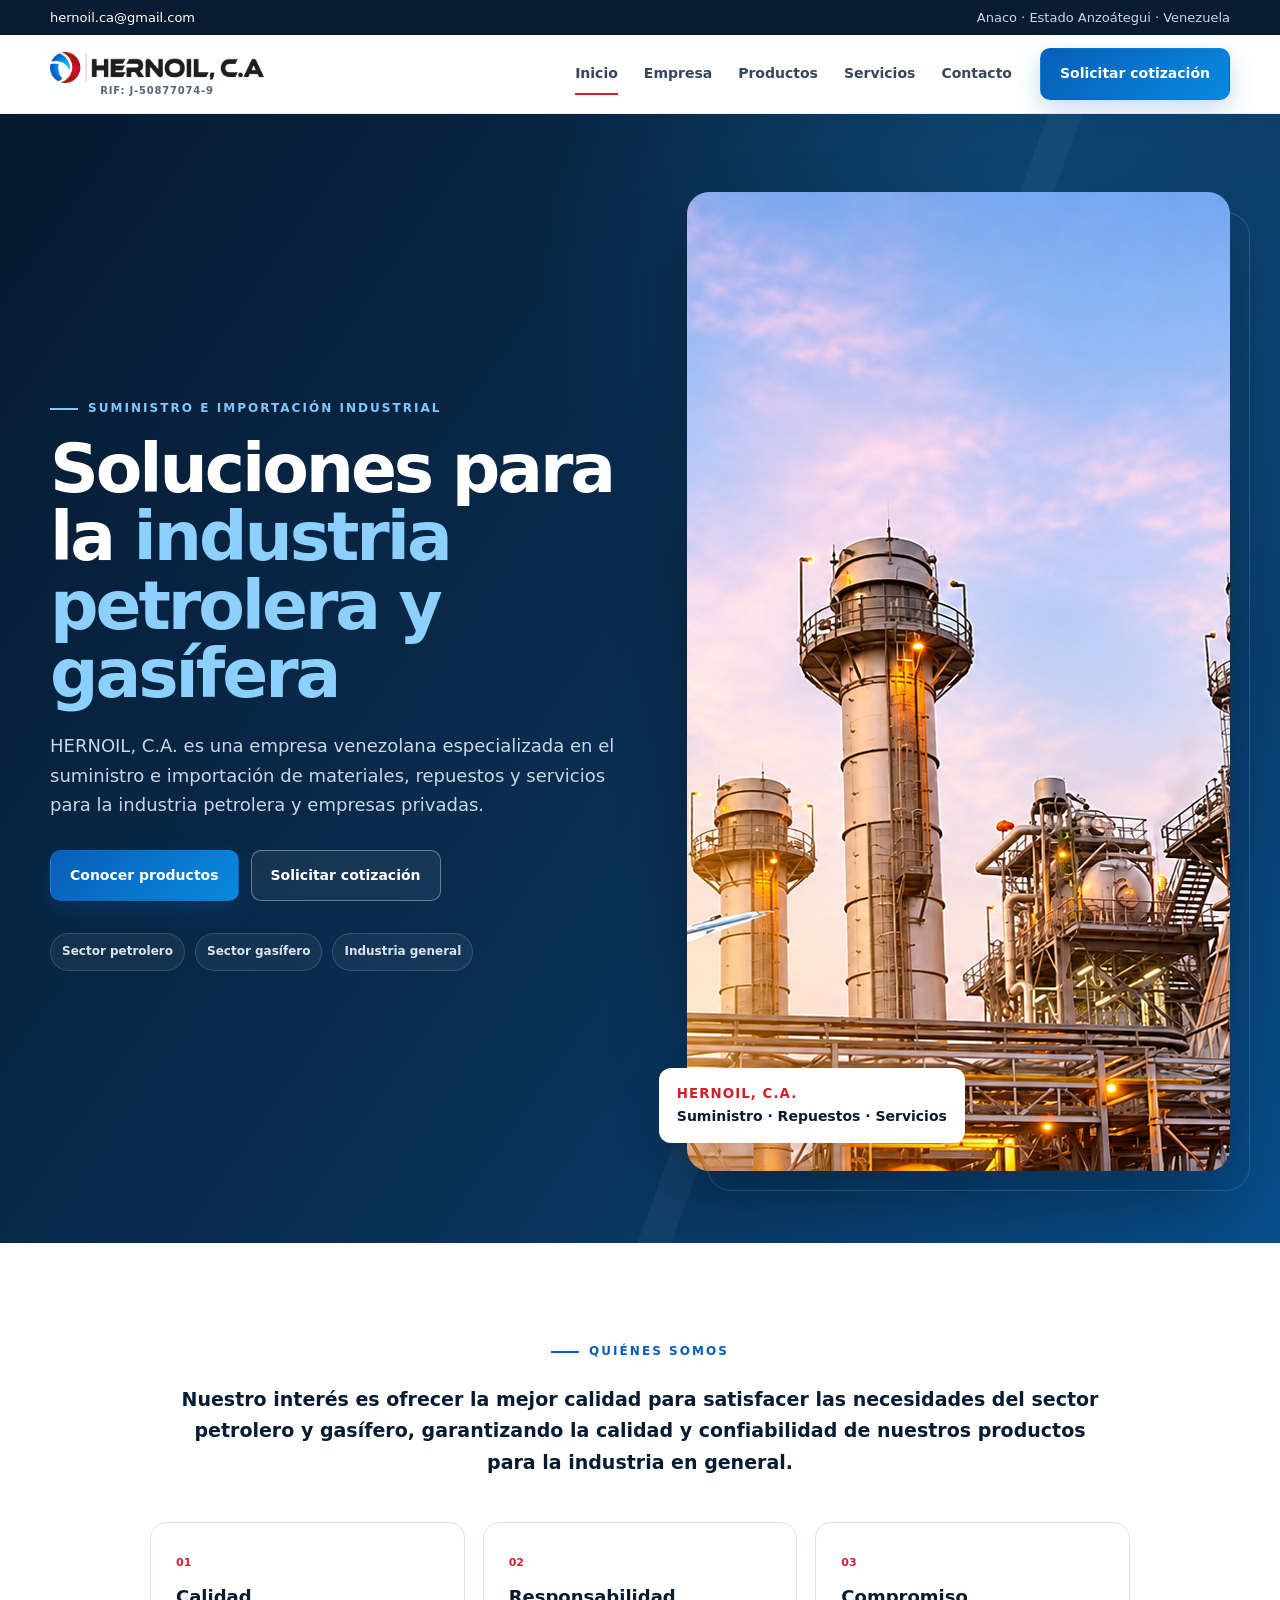
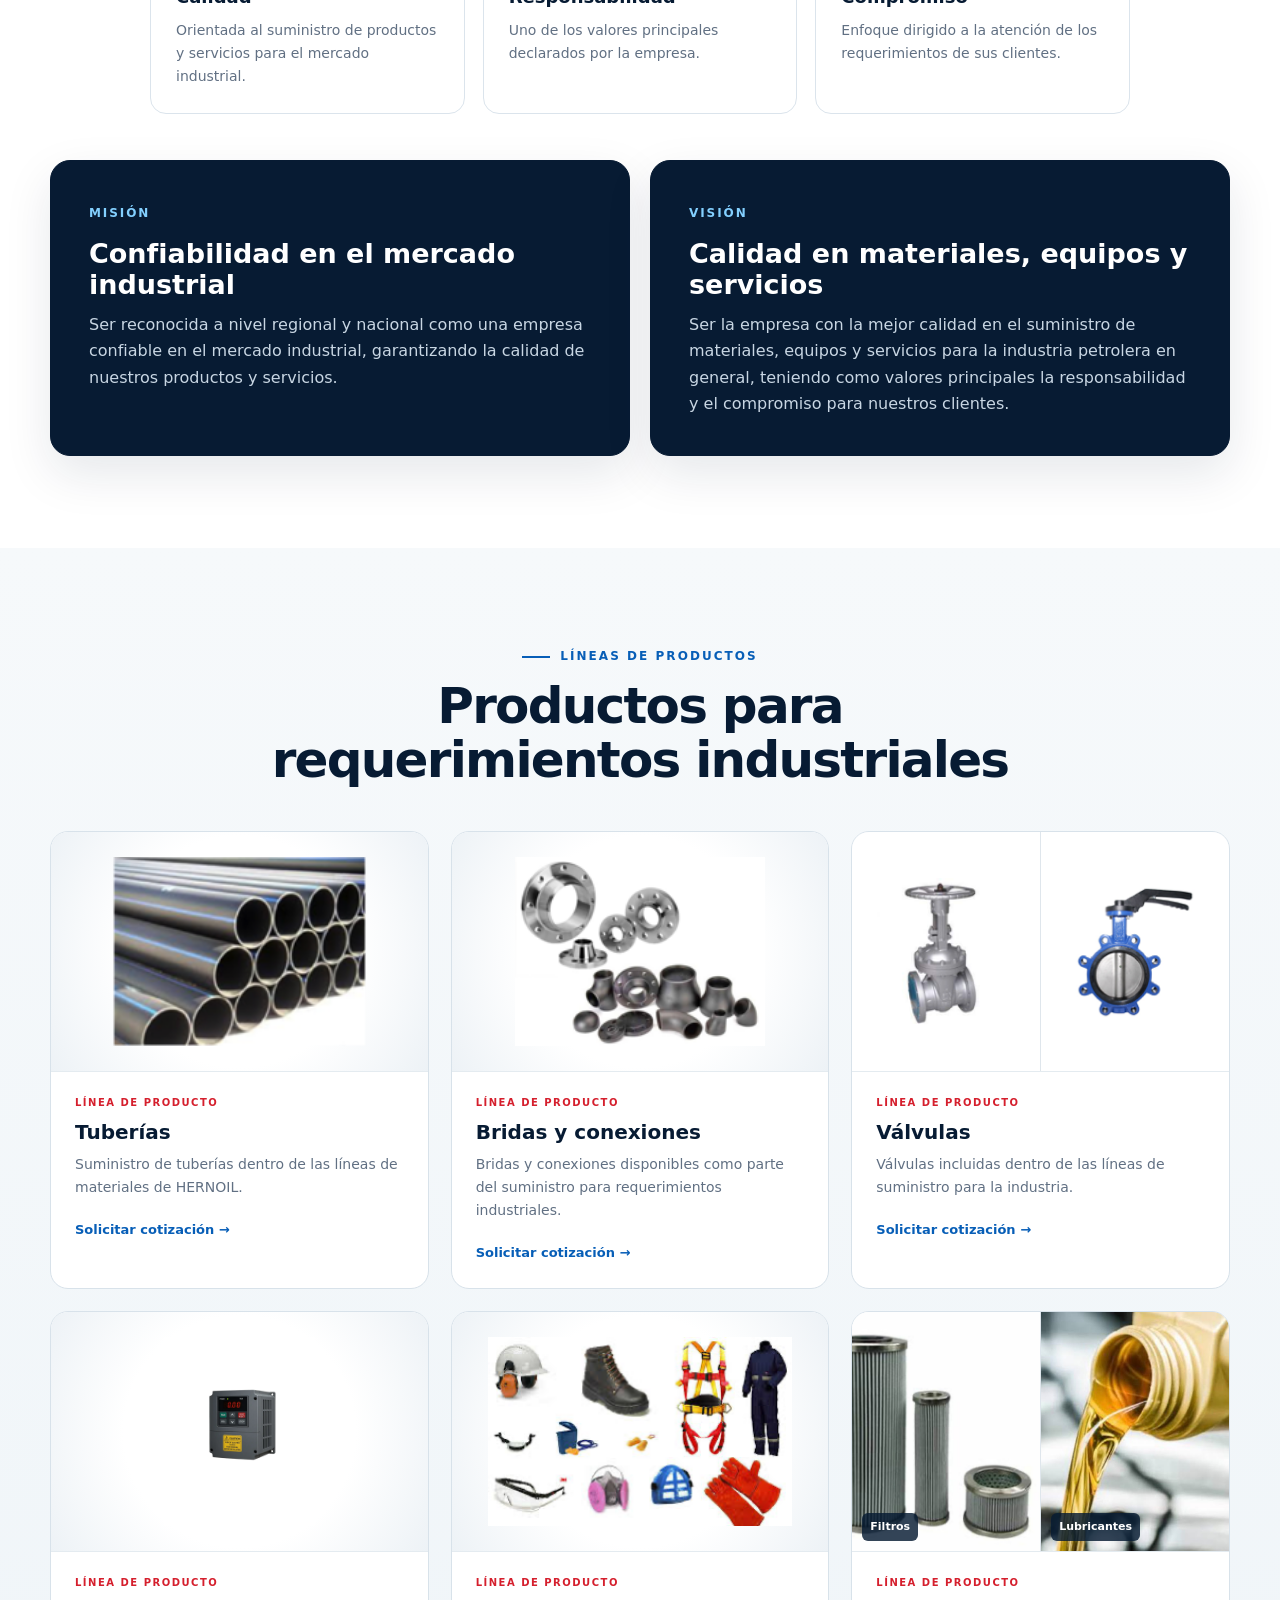
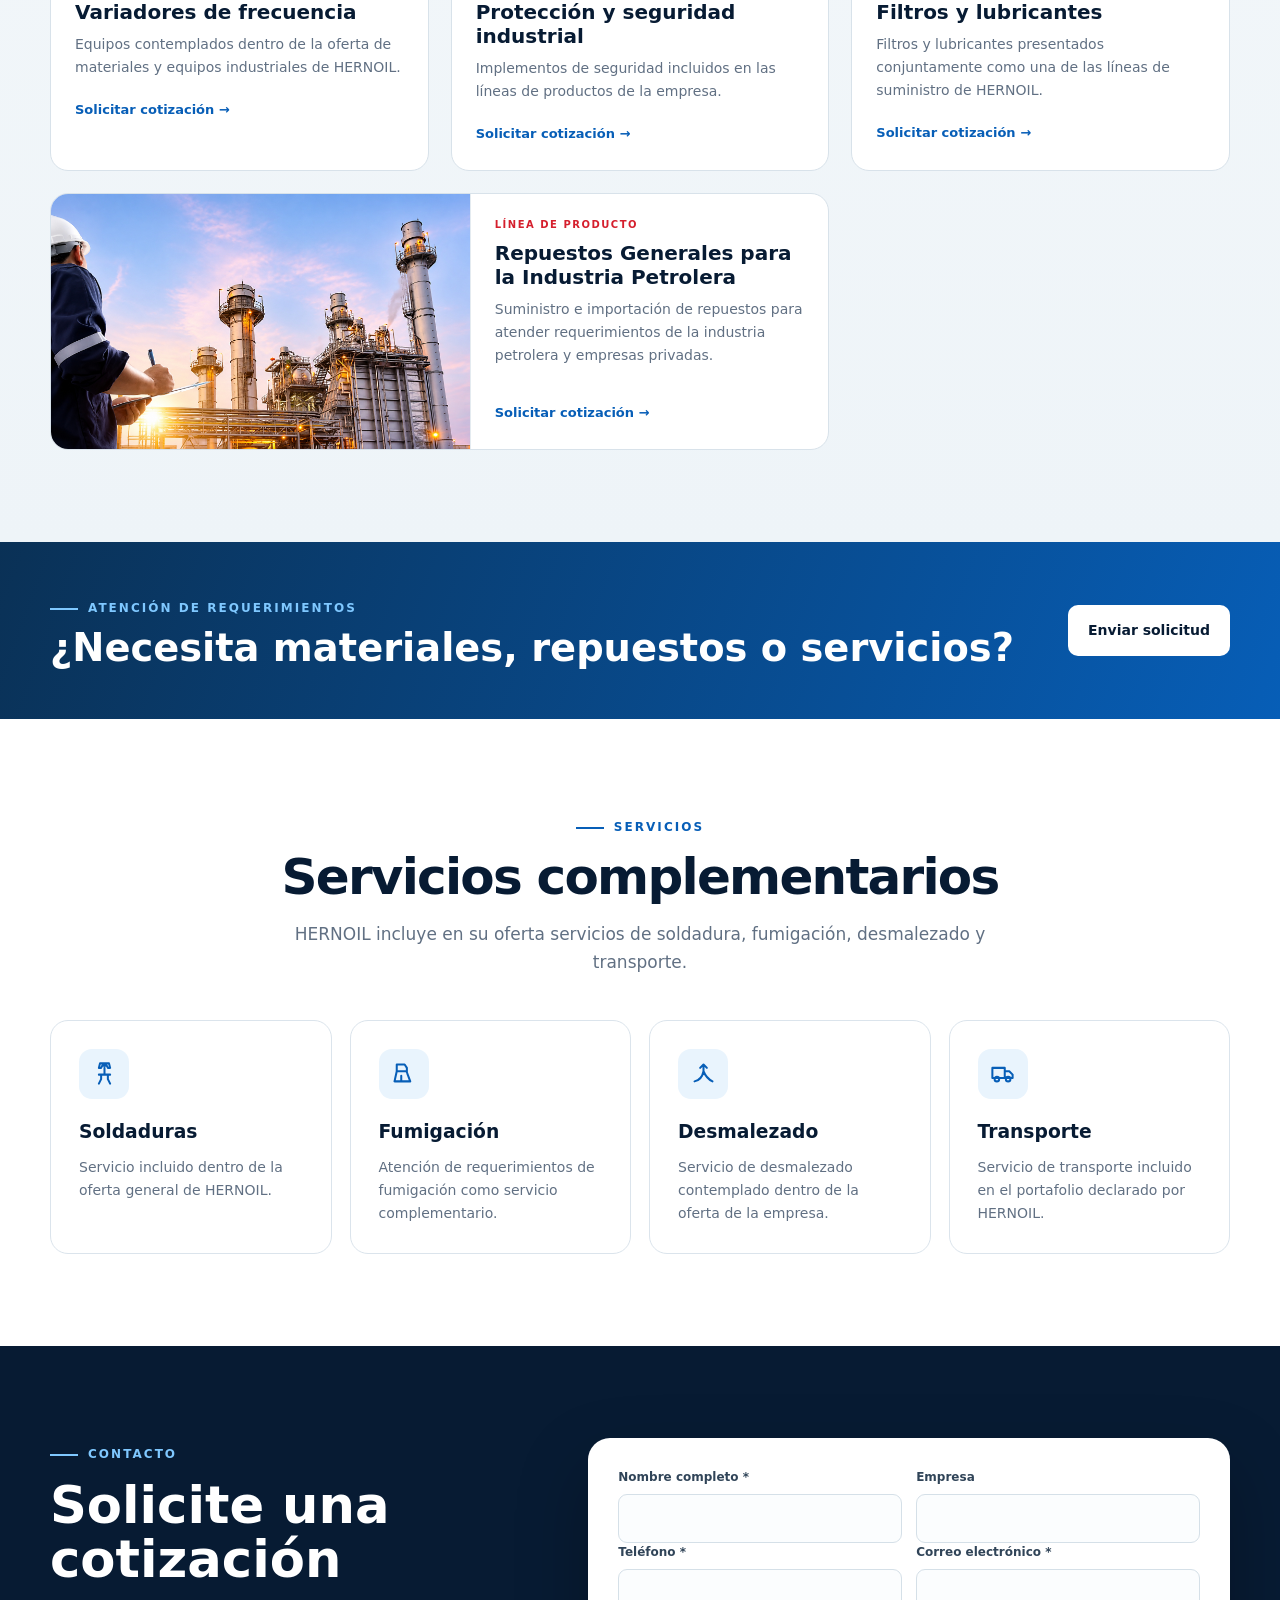
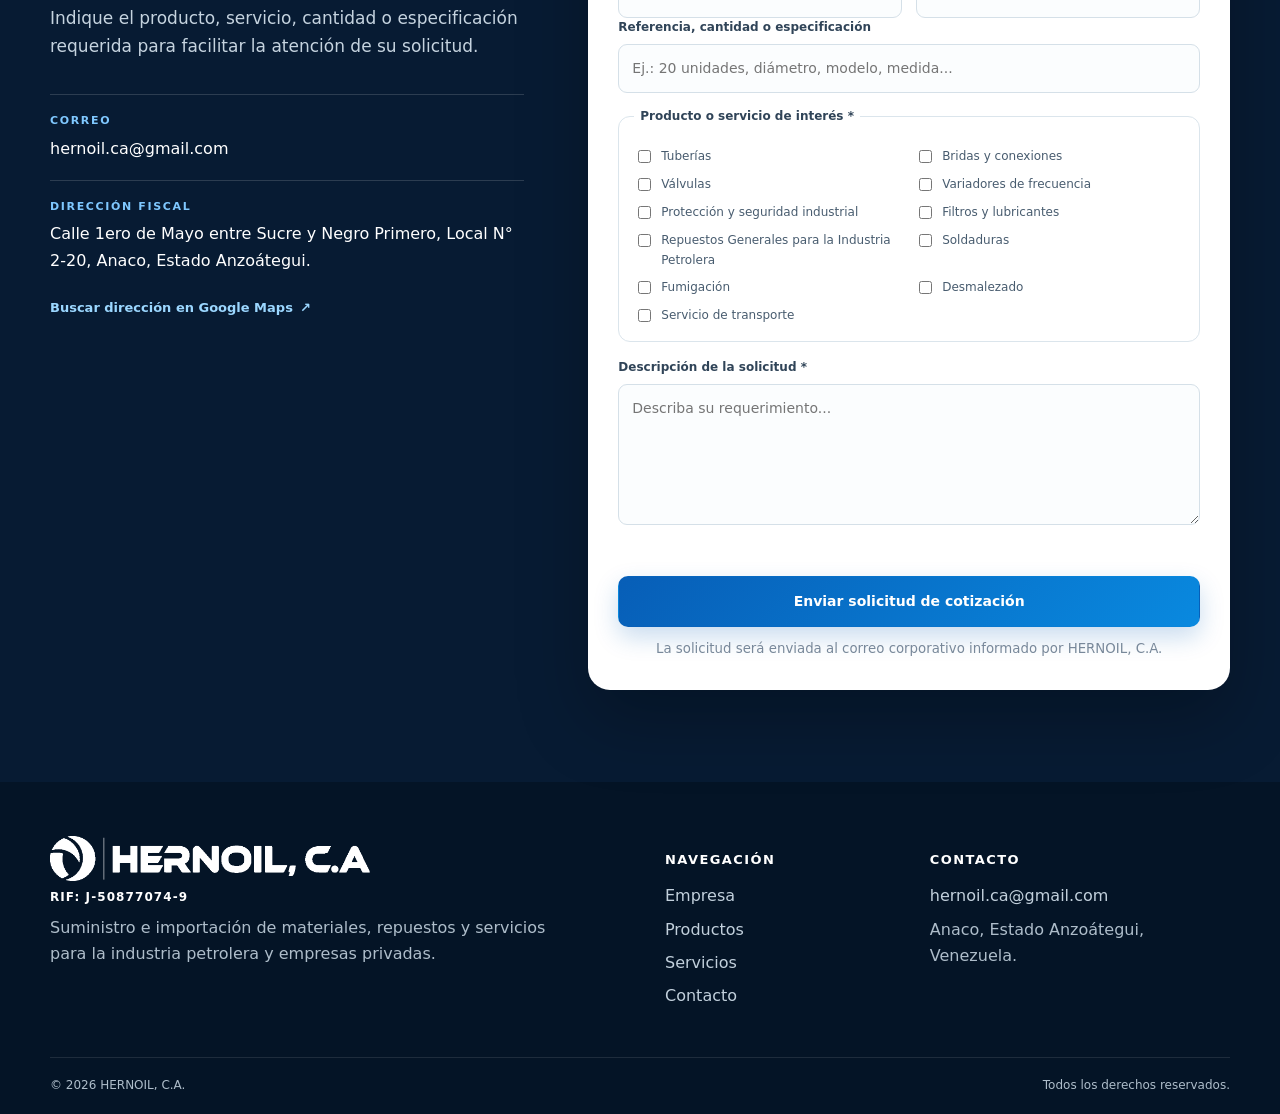
==== commit 6893ffae: "Nuevo cambio" ====
--- a/index.html
+++ b/index.html
@@ -127,9 +127,8 @@
 
         <div class="values-grid reveal">
           <article><span class="value-index">01</span><h3>Calidad</h3><p>Orientada al suministro de productos y servicios para el mercado industrial.</p></article>
-          <article><span class="value-index">02</span><h3>Confiabilidad</h3><p>Un principio expresamente asociado por HERNOIL a sus productos y servicios.</p></article>
-          <article><span class="value-index">03</span><h3>Responsabilidad</h3><p>Uno de los valores principales declarados por la empresa.</p></article>
-          <article><span class="value-index">04</span><h3>Compromiso</h3><p>Enfoque dirigido a la atención de los requerimientos de sus clientes.</p></article>
+          <article><span class="value-index">02</span><h3>Responsabilidad</h3><p>Uno de los valores principales declarados por la empresa.</p></article>
+          <article><span class="value-index">03</span><h3>Compromiso</h3><p>Enfoque dirigido a la atención de los requerimientos de sus clientes.</p></article>
         </div>
 
         <div class="mission-grid">
--- a/styles.css
+++ b/styles.css
@@ -1,6 +1,8 @@
 :root{--navy:#071b33;--navy2:#0b2747;--blue:#075eb7;--blue2:#0989df;--red:#d51f2d;--ink:#152334;--muted:#617083;--line:#dbe4ec;--soft:#f3f7fa;--white:#fff;--shadow:0 18px 48px rgba(8,31,55,.10);--radius:20px;--container:1180px}
 *{box-sizing:border-box}html{scroll-behavior:smooth}body{margin:0;font-family:Inter,"Segoe UI",system-ui,-apple-system,sans-serif;color:var(--ink);background:#fff;line-height:1.65}img{max-width:100%;display:block}a{color:inherit}.container{width:min(var(--container),calc(100% - 40px));margin-inline:auto}.skip-link{position:fixed;left:16px;top:-60px;z-index:9999;background:#fff;color:#000;padding:10px 14px;border-radius:8px}.skip-link:focus{top:16px}.utility-bar{background:var(--navy);color:#c8d7e5;font-size:13px}.utility-inner{min-height:35px;display:flex;justify-content:space-between;align-items:center;gap:20px}.utility-inner a{text-decoration:none;color:#fff}.site-header{position:sticky;top:0;z-index:100;background:rgba(255,255,255,.96);backdrop-filter:blur(16px);border-bottom:1px solid rgba(10,44,73,.08)}.header-inner{height:78px;display:flex;align-items:center;gap:28px}.brand{display:flex;width:214px;flex:none;flex-direction:column;align-items:center;text-decoration:none}.brand img{width:100%;height:auto}.brand-rif{margin-top:3px;font-size:10px;line-height:1;font-weight:800;letter-spacing:.08em;color:#53677a;white-space:nowrap}.nav{display:flex;align-items:center;gap:26px;margin-left:auto}.nav a{text-decoration:none;font-size:14px;font-weight:700;color:#34475c;position:relative}.nav a:after{content:"";position:absolute;left:0;right:100%;bottom:-9px;height:2px;background:var(--red);transition:.25s}.nav a:hover:after,.nav a.active:after{right:0}.header-cta{white-space:nowrap}.menu-toggle{display:none}.btn{display:inline-flex;align-items:center;justify-content:center;gap:8px;border:1px solid transparent;border-radius:10px;padding:13px 19px;font:inherit;font-size:14px;font-weight:800;text-decoration:none;cursor:pointer;transition:transform .2s,background .2s,border .2s}.btn:hover{transform:translateY(-2px)}.btn-primary{background:linear-gradient(135deg,var(--blue),var(--blue2));color:#fff;box-shadow:0 10px 25px rgba(7,94,183,.22)}.btn-ghost{border-color:rgba(255,255,255,.35);color:#fff;background:rgba(255,255,255,.06)}.btn-light{background:#fff;color:var(--navy)}.btn-block{width:100%}.hero{position:relative;overflow:hidden;background:linear-gradient(125deg,#06192f 0%,#0a3157 60%,#074f8d 100%);color:#fff;padding:78px 0 72px}.hero:before{content:"";position:absolute;inset:0;background:radial-gradient(circle at 80% 10%,rgba(26,160,235,.24),transparent 34%),linear-gradient(110deg,transparent 0 62%,rgba(255,255,255,.04) 62% 64%,transparent 64%)}.hero-grid{position:relative;display:grid;grid-template-columns:1.03fr .97fr;align-items:center;gap:60px}.eyebrow{display:inline-flex;align-items:center;gap:10px;color:var(--blue);font-size:12px;font-weight:900;text-transform:uppercase;letter-spacing:.17em}.eyebrow:before{content:"";width:28px;height:2px;background:currentColor}.eyebrow-light{color:#7fc8ff}.hero h1{font-size:clamp(42px,5.3vw,72px);line-height:1.01;letter-spacing:-.045em;margin:16px 0 22px;max-width:760px}.hero h1 strong{font-weight:800;color:#8bd0ff}.hero-copy>p{font-size:18px;color:#c9d7e5;max-width:640px;margin:0 0 30px}.hero-actions{display:flex;gap:12px;flex-wrap:wrap}.hero-meta{display:flex;gap:10px;flex-wrap:wrap;margin-top:32px}.hero-meta span{font-size:12px;font-weight:700;color:#d8e5ef;border:1px solid rgba(255,255,255,.15);background:rgba(255,255,255,.05);padding:8px 11px;border-radius:999px}.hero-visual{position:relative;min-width:0}.hero-visual:before{content:"";position:absolute;inset:20px -20px -20px 20px;border:1px solid rgba(127,200,255,.24);border-radius:24px}.hero-visual img{position:relative;width:100%;aspect-ratio:1.18/1;object-fit:cover;object-position:50% 50%;border-radius:22px;box-shadow:0 35px 70px rgba(0,0,0,.28)}.hero-visual-card{position:absolute;left:-28px;bottom:28px;background:#fff;color:var(--navy);padding:15px 18px;border-radius:12px;box-shadow:var(--shadow)}.hero-visual-card small{display:block;color:var(--red);font-weight:900;letter-spacing:.08em}.hero-visual-card strong{display:block;font-size:14px}.sector-strip{background:#fff;border-bottom:1px solid var(--line)}.sector-grid{display:grid;grid-template-columns:repeat(4,1fr)}.sector-grid>div{padding:25px 22px;border-right:1px solid var(--line);display:flex;align-items:center;gap:14px}.sector-grid>div:first-child{border-left:1px solid var(--line)}.sector-grid span{font-size:11px;font-weight:900;color:var(--red)}.sector-grid strong{font-size:14px}.section{padding:92px 0;scroll-margin-top:105px}.section-soft{background:linear-gradient(180deg,#f6f9fb,#eef4f8)}.section-heading{max-width:760px;margin:0 auto 44px;text-align:center}.section-heading .eyebrow{justify-content:center}.section-heading h2{font-size:clamp(32px,4vw,50px);line-height:1.08;letter-spacing:-.035em;margin:12px 0 16px;color:var(--navy)}.section-heading p{margin:0;color:var(--muted);font-size:17px}.section-heading-text-only{max-width:920px}.section-heading-text-only p{font-size:19px;font-weight:600;line-height:1.65;color:var(--navy)}
-.values-grid{display:grid;grid-template-columns:repeat(4,1fr);gap:14px;margin-bottom:46px}.values-grid article{position:relative;border:1px solid var(--line);background:#fff;padding:25px;border-radius:16px}.value-index{font-size:11px;color:var(--red);font-weight:900}.values-grid h3{margin:8px 0 7px;font-size:18px;color:var(--navy)}.values-grid p{margin:0;color:var(--muted);font-size:14px}.mission-grid{display:grid;grid-template-columns:1fr 1fr;gap:20px}.mission-card{border:1px solid var(--line);border-radius:var(--radius);padding:38px;background:#fff;box-shadow:var(--shadow)}.mission-card-dark{background:var(--navy);color:#fff;border-color:var(--navy)}.mission-label{font-size:12px;font-weight:900;text-transform:uppercase;letter-spacing:.16em;color:var(--blue2)}.mission-card-dark .mission-label{color:#83d0ff}.mission-card h3{font-size:27px;line-height:1.15;margin:12px 0 12px}.mission-card p{margin:0;color:var(--muted)}.mission-card-dark p{color:#c8d6e3}.products-grid{display:grid;grid-template-columns:repeat(3,1fr);gap:22px}.product-card{background:#fff;border:1px solid #d8e2ea;border-radius:18px;overflow:hidden;display:flex;flex-direction:column;min-width:0;transition:transform .25s,box-shadow .25s}.product-card:hover{transform:translateY(-5px);box-shadow:var(--shadow)}.product-card-wide{grid-column:span 2;display:grid;grid-template-columns:1.08fr .92fr}.product-media{height:240px;background:#f8fafc;border-bottom:1px solid #e4ebf0;overflow:hidden}.product-media-contain{display:flex;align-items:center;justify-content:center;padding:25px;background:radial-gradient(circle at center,#fff 0 52%,#edf2f6 100%)}.product-media-contain img{width:100%;height:100%;object-fit:contain}.product-media-split{display:grid;grid-template-columns:1fr 1fr;gap:1px;background:#dfe6ec}.product-media-split img{width:100%;height:100%;object-fit:contain;background:#fff;padding:24px}.product-media-duo{display:grid;grid-template-columns:1fr 1fr;gap:1px;background:#dfe6ec}.product-media-duo figure{position:relative;margin:0;overflow:hidden;background:#fff}.product-media-duo img{width:100%;height:100%;object-fit:cover;object-position:center}.product-media-duo figure:first-child img{object-position:54% 50%}.product-media-duo figcaption{position:absolute;left:10px;bottom:10px;background:rgba(7,27,51,.82);color:#fff;padding:5px 8px;border-radius:6px;font-size:11px;font-weight:800}.product-media-cover{height:auto;min-height:100%;border-bottom:0;border-right:1px solid #e4ebf0}.product-media-cover img{width:100%;height:100%;object-fit:cover}.product-body{padding:23px 24px 25px;display:flex;flex-direction:column;align-items:flex-start}.product-kicker{font-size:10px;text-transform:uppercase;letter-spacing:.15em;font-weight:900;color:var(--red)}.product-body h3{font-size:20px;line-height:1.2;margin:8px 0 9px;color:var(--navy)}.product-body p{font-size:14px;color:var(--muted);margin:0 0 20px}.text-link{margin-top:auto;border:0;background:none;padding:0;color:var(--blue);font:inherit;font-size:13px;font-weight:900;cursor:pointer}.text-link span{transition:margin .2s}.text-link:hover span{margin-left:5px}.cta-band{background:linear-gradient(110deg,#0a3156,#075eb7);color:#fff;padding:50px 0}.cta-band-inner{display:flex;align-items:center;justify-content:space-between;gap:32px}.cta-band h2{margin:8px 0 0;font-size:clamp(28px,3vw,42px);line-height:1.1}.services-grid{display:grid;grid-template-columns:repeat(4,1fr);gap:18px}.service-card{border:1px solid var(--line);border-radius:18px;padding:28px;background:#fff}.service-icon{width:50px;height:50px;border-radius:13px;background:#e9f4fd;color:var(--blue);display:grid;place-items:center;margin-bottom:18px}.service-icon svg{width:27px;height:27px;fill:none;stroke:currentColor;stroke-width:1.8;stroke-linecap:round;stroke-linejoin:round}.service-card h3{margin:0 0 8px;color:var(--navy)}.service-card p{margin:0;color:var(--muted);font-size:14px}.section-contact{background:var(--navy);color:#fff}.contact-grid{display:grid;grid-template-columns:.85fr 1.15fr;gap:64px;align-items:start}.contact-copy h2{font-size:clamp(36px,4vw,54px);line-height:1.05;margin:14px 0 18px}.contact-copy>p{color:#c5d3df;font-size:17px}.contact-list{margin:34px 0 20px;display:grid;gap:18px}.contact-list div{border-top:1px solid rgba(255,255,255,.15);padding-top:17px}.contact-list span{display:block;color:#7fc8ff;font-size:11px;text-transform:uppercase;letter-spacing:.15em;font-weight:900;margin-bottom:5px}.contact-list p,.contact-list a{margin:0;color:#fff;text-decoration:none}.map-link{display:inline-flex;gap:7px;color:#9bd7ff;text-decoration:none;font-weight:800;font-size:13px}.quote-form{background:#fff;color:var(--ink);border-radius:22px;padding:30px;box-shadow:0 30px 70px rgba(0,0,0,.25)}.form-row{display:grid;grid-template-columns:1fr 1fr;gap:14px}.quote-form label>span,.quote-form legend{display:block;font-size:12px;font-weight:800;color:#304458;margin-bottom:6px}.quote-form input[type=text],.quote-form input[type=email],.quote-form input[type=tel],.quote-form textarea{width:100%;border:1px solid #d5e0e8;border-radius:9px;padding:12px 13px;font:inherit;font-size:14px;background:#fbfdfe;outline:none;transition:.2s}.quote-form input:focus,.quote-form textarea:focus{border-color:var(--blue2);box-shadow:0 0 0 3px rgba(9,137,223,.12)}.quote-form>label{display:block;margin-bottom:14px}.quote-form fieldset{border:1px solid #dbe5ec;border-radius:12px;padding:15px;margin:3px 0 16px}.quote-form legend{padding:0 6px}.checks{display:grid;grid-template-columns:1fr 1fr;gap:8px 12px}.checks label{font-size:12px;color:#485c6f;display:flex;gap:7px;align-items:flex-start}.checks input{margin-top:3px;accent-color:var(--blue)}.form-error{min-height:20px;margin:0 0 8px;color:#b42318;font-size:12px;font-weight:700}.form-note{display:block;text-align:center;color:#78889a;margin-top:11px}.site-footer{background:#041426;color:#aebdca;padding:54px 0 0}.footer-grid{display:grid;grid-template-columns:1.7fr .65fr .9fr;gap:48px}.footer-brand img{width:320px;max-width:100%;height:auto;filter:brightness(0) invert(1)}.footer-rif{margin-top:7px;font-size:12px;font-weight:800;letter-spacing:.09em;color:#fff}.footer-brand p{max-width:530px}.footer-grid h3{font-size:13px;color:#fff;text-transform:uppercase;letter-spacing:.11em}.footer-grid a{display:block;color:#c2d0dc;text-decoration:none;margin:7px 0}.footer-grid p{margin:7px 0}.footer-bottom{margin-top:40px;border-top:1px solid rgba(255,255,255,.1);padding:18px 0;display:flex;justify-content:space-between;gap:20px;font-size:12px}.reveal{opacity:0;transform:translateY(18px);transition:opacity .6s ease,transform .6s ease}.reveal.visible{opacity:1;transform:none}
-@media (max-width:980px){.header-cta{display:none}.menu-toggle{display:flex;margin-left:auto;width:42px;height:42px;border:0;border-radius:10px;background:#eef4f8;flex-direction:column;align-items:center;justify-content:center;gap:4px}.menu-toggle span{display:block;width:20px;height:2px;background:var(--navy);transition:.2s}.menu-toggle.open span:nth-child(1){transform:translateY(6px) rotate(45deg)}.menu-toggle.open span:nth-child(2){opacity:0}.menu-toggle.open span:nth-child(3){transform:translateY(-6px) rotate(-45deg)}.nav{position:absolute;left:20px;right:20px;top:70px;display:none;flex-direction:column;align-items:stretch;gap:0;background:#fff;border:1px solid var(--line);border-radius:14px;padding:9px;box-shadow:var(--shadow)}.nav.open{display:flex}.nav a{padding:12px 13px}.nav a:after{display:none}.hero-grid,.contact-grid{grid-template-columns:1fr}.hero-visual{max-width:760px}.hero-visual img{aspect-ratio:16/9}.sector-grid,.values-grid,.services-grid{grid-template-columns:repeat(2,1fr)}.products-grid{grid-template-columns:repeat(2,1fr)}.product-card-wide{grid-column:span 2}.footer-grid{grid-template-columns:1.4fr 1fr 1fr}}
+.values-grid{display:grid;grid-template-columns:repeat(3,minmax(0,1fr));gap:18px;margin:0 auto 46px;max-width:980px}.values-grid article{position:relative;border:1px solid var(--line);background:#fff;padding:25px;border-radius:16px}.value-index{font-size:11px;color:var(--red);font-weight:900}.values-grid h3{margin:8px 0 7px;font-size:18px;color:var(--navy)}.values-grid p{margin:0;color:var(--muted);font-size:14px}.mission-grid{display:grid;grid-template-columns:1fr 1fr;gap:20px}.mission-card{border:1px solid var(--line);border-radius:var(--radius);padding:38px;background:#fff;box-shadow:var(--shadow)}.mission-card-dark{background:var(--navy);color:#fff;border-color:var(--navy)}.mission-label{font-size:12px;font-weight:900;text-transform:uppercase;letter-spacing:.16em;color:var(--blue2)}.mission-card-dark .mission-label{color:#83d0ff}.mission-card h3{font-size:27px;line-height:1.15;margin:12px 0 12px}.mission-card p{margin:0;color:var(--muted)}.mission-card-dark p{color:#c8d6e3}.products-grid{display:grid;grid-template-columns:repeat(3,1fr);gap:22px}.product-card{background:#fff;border:1px solid #d8e2ea;border-radius:18px;overflow:hidden;display:flex;flex-direction:column;min-width:0;transition:transform .25s,box-shadow .25s}.product-card:hover{transform:translateY(-5px);box-shadow:var(--shadow)}.product-card-wide{grid-column:span 2;display:grid;grid-template-columns:1.08fr .92fr}.product-media{height:240px;background:#f8fafc;border-bottom:1px solid #e4ebf0;overflow:hidden}.product-media-contain{display:flex;align-items:center;justify-content:center;padding:25px;background:radial-gradient(circle at center,#fff 0 52%,#edf2f6 100%)}.product-media-contain img{width:100%;height:100%;object-fit:contain}.product-media-split{display:grid;grid-template-columns:1fr 1fr;gap:1px;background:#dfe6ec}.product-media-split img{width:100%;height:100%;object-fit:contain;background:#fff;padding:24px}.product-media-duo{display:grid;grid-template-columns:1fr 1fr;gap:1px;background:#dfe6ec}.product-media-duo figure{position:relative;margin:0;overflow:hidden;background:#fff}.product-media-duo img{width:100%;height:100%;object-fit:cover;object-position:center}.product-media-duo figure:first-child img{object-position:54% 50%}.product-media-duo figcaption{position:absolute;left:10px;bottom:10px;background:rgba(7,27,51,.82);color:#fff;padding:5px 8px;border-radius:6px;font-size:11px;font-weight:800}.product-media-cover{height:auto;min-height:100%;border-bottom:0;border-right:1px solid #e4ebf0}.product-media-cover img{width:100%;height:100%;object-fit:cover}.product-body{padding:23px 24px 25px;display:flex;flex-direction:column;align-items:flex-start}.product-kicker{font-size:10px;text-transform:uppercase;letter-spacing:.15em;font-weight:900;color:var(--red)}.product-body h3{font-size:20px;line-height:1.2;margin:8px 0 9px;color:var(--navy)}.product-body p{font-size:14px;color:var(--muted);margin:0 0 20px}.text-link{margin-top:auto;border:0;background:none;padding:0;color:var(--blue);font:inherit;font-size:13px;font-weight:900;cursor:pointer}.text-link span{transition:margin .2s}.text-link:hover span{margin-left:5px}.cta-band{background:linear-gradient(110deg,#0a3156,#075eb7);color:#fff;padding:50px 0}.cta-band-inner{display:flex;align-items:center;justify-content:space-between;gap:32px}.cta-band h2{margin:8px 0 0;font-size:clamp(28px,3vw,42px);line-height:1.1}.services-grid{display:grid;grid-template-columns:repeat(4,1fr);gap:18px}.service-card{border:1px solid var(--line);border-radius:18px;padding:28px;background:#fff}.service-icon{width:50px;height:50px;border-radius:13px;background:#e9f4fd;color:var(--blue);display:grid;place-items:center;margin-bottom:18px}.service-icon svg{width:27px;height:27px;fill:none;stroke:currentColor;stroke-width:1.8;stroke-linecap:round;stroke-linejoin:round}.service-card h3{margin:0 0 8px;color:var(--navy)}.service-card p{margin:0;color:var(--muted);font-size:14px}.section-contact{background:var(--navy);color:#fff}.contact-grid{display:grid;grid-template-columns:.85fr 1.15fr;gap:64px;align-items:start}.contact-copy h2{font-size:clamp(36px,4vw,54px);line-height:1.05;margin:14px 0 18px}.contact-copy>p{color:#c5d3df;font-size:17px}.contact-list{margin:34px 0 20px;display:grid;gap:18px}.contact-list div{border-top:1px solid rgba(255,255,255,.15);padding-top:17px}.contact-list span{display:block;color:#7fc8ff;font-size:11px;text-transform:uppercase;letter-spacing:.15em;font-weight:900;margin-bottom:5px}.contact-list p,.contact-list a{margin:0;color:#fff;text-decoration:none}.map-link{display:inline-flex;gap:7px;color:#9bd7ff;text-decoration:none;font-weight:800;font-size:13px}.quote-form{background:#fff;color:var(--ink);border-radius:22px;padding:30px;box-shadow:0 30px 70px rgba(0,0,0,.25)}.form-row{display:grid;grid-template-columns:1fr 1fr;gap:14px}.quote-form label>span,.quote-form legend{display:block;font-size:12px;font-weight:800;color:#304458;margin-bottom:6px}.quote-form input[type=text],.quote-form input[type=email],.quote-form input[type=tel],.quote-form textarea{width:100%;border:1px solid #d5e0e8;border-radius:9px;padding:12px 13px;font:inherit;font-size:14px;background:#fbfdfe;outline:none;transition:.2s}.quote-form input:focus,.quote-form textarea:focus{border-color:var(--blue2);box-shadow:0 0 0 3px rgba(9,137,223,.12)}.quote-form>label{display:block;margin-bottom:14px}.quote-form fieldset{border:1px solid #dbe5ec;border-radius:12px;padding:15px;margin:3px 0 16px}.quote-form legend{padding:0 6px}.checks{display:grid;grid-template-columns:1fr 1fr;gap:8px 12px}.checks label{font-size:12px;color:#485c6f;display:flex;gap:7px;align-items:flex-start}.checks input{margin-top:3px;accent-color:var(--blue)}.form-error{min-height:20px;margin:0 0 8px;color:#b42318;font-size:12px;font-weight:700}.form-note{display:block;text-align:center;color:#78889a;margin-top:11px}.site-footer{background:#041426;color:#aebdca;padding:54px 0 0}.footer-grid{display:grid;grid-template-columns:1.7fr .65fr .9fr;gap:48px}.footer-brand img{width:320px;max-width:100%;height:auto;filter:brightness(0) invert(1)}.footer-rif{margin-top:7px;font-size:12px;font-weight:800;letter-spacing:.09em;color:#fff}.footer-brand p{max-width:530px}.footer-grid h3{font-size:13px;color:#fff;text-transform:uppercase;letter-spacing:.11em}.footer-grid a{display:block;color:#c2d0dc;text-decoration:none;margin:7px 0}.footer-grid p{margin:7px 0}.footer-bottom{margin-top:40px;border-top:1px solid rgba(255,255,255,.1);padding:18px 0;display:flex;justify-content:space-between;gap:20px;font-size:12px}.reveal{opacity:0;transform:translateY(18px);transition:opacity .6s ease,transform .6s ease}.reveal.visible{opacity:1;transform:none}
+@media (max-width:980px){.header-cta{display:none}.menu-toggle{display:flex;margin-left:auto;width:42px;height:42px;border:0;border-radius:10px;background:#eef4f8;flex-direction:column;align-items:center;justify-content:center;gap:4px}.menu-toggle span{display:block;width:20px;height:2px;background:var(--navy);transition:.2s}.menu-toggle.open span:nth-child(1){transform:translateY(6px) rotate(45deg)}.menu-toggle.open span:nth-child(2){opacity:0}.menu-toggle.open span:nth-child(3){transform:translateY(-6px) rotate(-45deg)}.nav{position:absolute;left:20px;right:20px;top:70px;display:none;flex-direction:column;align-items:stretch;gap:0;background:#fff;border:1px solid var(--line);border-radius:14px;padding:9px;box-shadow:var(--shadow)}.nav.open{display:flex}.nav a{padding:12px 13px}.nav a:after{display:none}.hero-grid,.contact-grid{grid-template-columns:1fr}.hero-visual{max-width:760px}.hero-visual img{aspect-ratio:16/9}.sector-grid,.services-grid{grid-template-columns:repeat(2,1fr)}.values-grid{grid-template-columns:repeat(3,minmax(0,1fr))}.products-grid{grid-template-columns:repeat(2,1fr)}.product-card-wide{grid-column:span 2}.footer-grid{grid-template-columns:1.4fr 1fr 1fr}}
 @media (max-width:650px){.container{width:min(100% - 28px,var(--container))}.utility-inner{justify-content:center}.utility-inner span{display:none}.header-inner{height:68px}.brand{width:185px}.hero{padding:58px 0 48px}.hero-grid{gap:34px}.hero h1{font-size:42px}.hero-copy>p{font-size:16px}.hero-actions .btn{width:100%}.hero-visual-card{left:12px;bottom:12px}.sector-grid{grid-template-columns:1fr 1fr}.sector-grid>div{padding:18px 12px}.sector-grid>div:nth-child(3){border-left:1px solid var(--line)}.section{padding:66px 0}.values-grid,.products-grid,.services-grid,.mission-grid{grid-template-columns:1fr}.product-card-wide{grid-column:auto;display:flex}.product-media-cover{height:240px;min-height:0;border-right:0;border-bottom:1px solid #e4ebf0}.cta-band-inner{align-items:flex-start;flex-direction:column}.contact-grid{gap:38px}.form-row,.checks{grid-template-columns:1fr}.quote-form{padding:22px 18px}.footer-grid{grid-template-columns:1fr}.footer-bottom{flex-direction:column}.product-media{height:220px}}
 @media (prefers-reduced-motion:reduce){html{scroll-behavior:auto}.reveal{opacity:1;transform:none;transition:none}.btn,.product-card{transition:none}}
+
+.section-heading-text-only .eyebrow{margin-bottom:22px}
